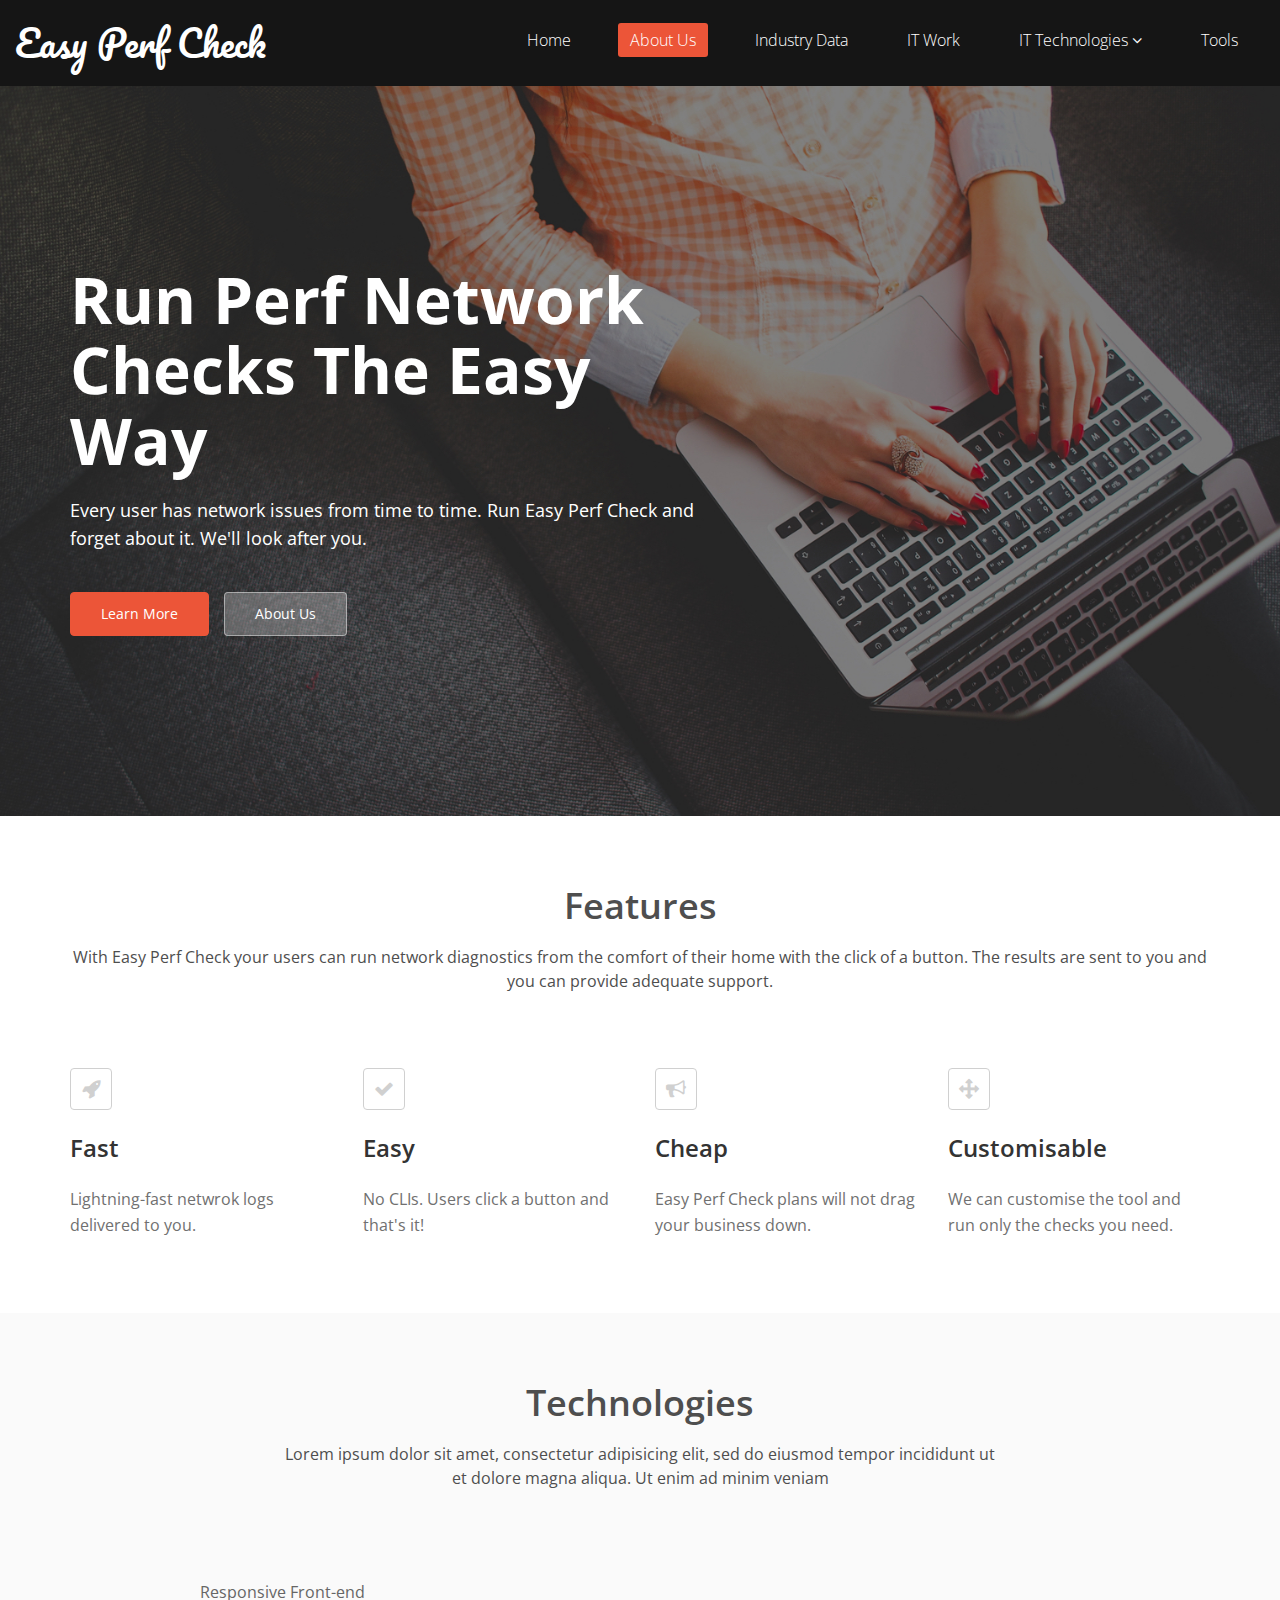
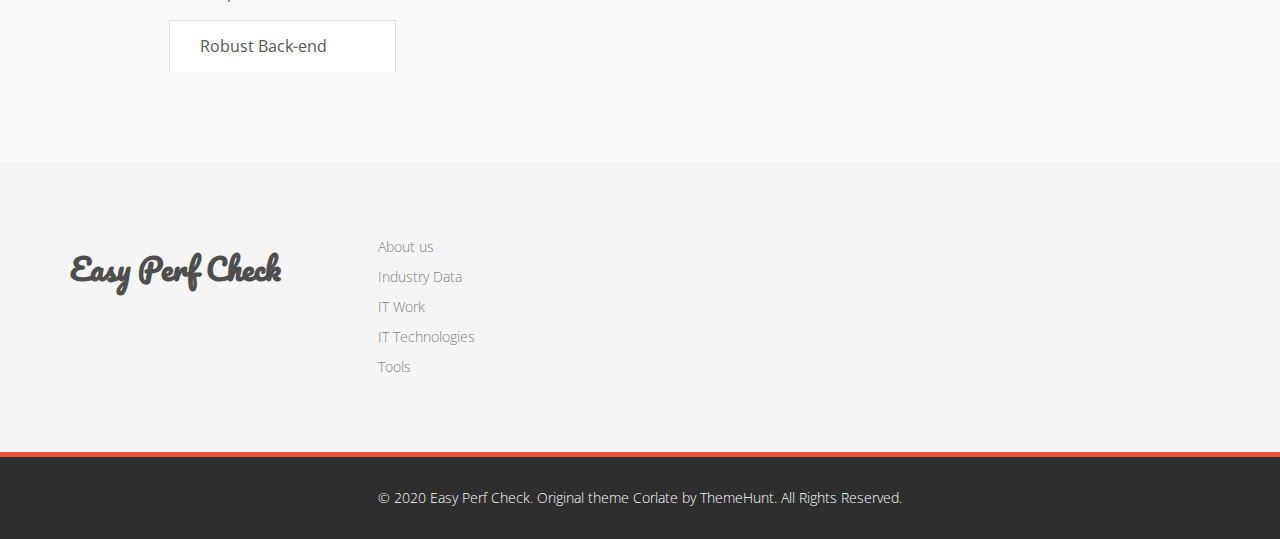
==== about.html @ 4b38fedd "feature: Add styling to tabbed browsing Home" ====
<!DOCTYPE html>
<html lang="en">

<head>
  <meta charset="utf-8">
  <meta name="viewport" content="width=device-width, initial-scale=1.0">
  <title>Home | Easy Perf Check</title>

  <!-- core CSS -->
  <link href="https://fonts.googleapis.com/css2?family=Pacifico&display=swap"
    rel="stylesheet">
  <link href="css/bootstrap.min.css" rel="stylesheet">
  <link href="css/font-awesome.min.css" rel="stylesheet">
  <link href="css/animate.min.css" rel="stylesheet">
  <link href="css/prettyPhoto.css" rel="stylesheet">
  <link href="css/owl.carousel.min.css" rel="stylesheet">
  <link href="css/icomoon.css" rel="stylesheet">
  <link href="css/main.css" rel="stylesheet">
  <link href="css/responsive.css" rel="stylesheet">
  <link href="css/custom.css" rel="stylesheet">
</head>
<!--/head-->

<body class="homepage">

  <nav class="navbar navbar-inverse" role="banner">
    <div class="container">
      <div class="navbar-header">
        <button type="button" class="navbar-toggle" data-toggle="collapse"
          data-target=".navbar-collapse">
          <span class="sr-only">Toggle navigation</span>
          <span class="icon-bar"></span>
          <span class="icon-bar"></span>
          <span class="icon-bar"></span>
        </button>
        <a class="navbar-brand" href="index.html">
          <h1 class="navbar__logo">Easy Perf Check</h1>
        </a>
      </div>
      <div class="collapse navbar-collapse navbar-right">
        <ul class="nav navbar-nav">
          <li><a href="index.html">Home</a></li>
          <li class="active"><a href="about.html">About Us</a></li>
          <li><a href="blog.html">Industry Data</a></li>
          <li><a href="portfolio.html">IT Work</a></li>
          <li class="dropdown">
            <a href="#" class="dropdown-toggle" data-toggle="dropdown">IT
              Technologies <i class="fa fa-angle-down"></i></a>
            <ul class="dropdown-menu">
              <li><a href="blog-item.html">Clouds, Services,
                  Servers</a>
              </li>
              <li><a href="pricing.html">Cyber Security</a></li>
              <li><a href="404.html">Autonomous Vehicles</a></li>
              <li><a href="404.html">Small Computing Devices</a>
              </li>
            </ul>
          </li>
          <li><a href="services.html">Tools</a></li>
        </ul>
      </div>
    </div>
    <!--/.container-->
  </nav>
  <!--/nav-->

  </header>
  <!--/header-->

  <section id="main-slider" class="no-margin">
    <div class="carousel slide">
      <div class="carousel-inner">
        <div class="item active"
          style="background-image: url(images/slider/bg1.jpg)">
          <div class="container">
            <div class="row">
              <div class="col-md-7">
                <div class="carousel-content">
                  <h1 class="animation animated-item-1">Run
                    Perf Network Checks The Easy Way</h1>
                  <div class="animation animated-item-2">
                    Every user has network issues from time
                    to time. Run Easy Perf Check and forget
                    about it. We'll look after you.
                  </div>
                  <a class="btn-slide animation animated-item-3"
                    href="#feature">Learn More</a>
                  <a class="btn-slide white animation animated-item-3"
                    href="about.html">About Us</a>
                </div>
              </div>

            </div>
          </div>
        </div>
        <!--/.item-->
      </div>
      <!--/.carousel-inner-->
    </div>
    <!--/.carousel-->
  </section>
  <!--/#main-slider-->

  <section id="feature">
    <div class="container">
      <div class="center fadeInDown">
        <h2>Features</h2>
        <p class="lead">With Easy Perf Check your users can run network
          diagnostics from the comfort of their home with the
          click of a button. The results are sent to you and you can
          provide adequate support.</p>
      </div>

      <div class="row">
        <div class="features">
          <div class="col-md-3 col-sm-4 fadeInDown" data-wow-duration="1000ms"
            data-wow-delay="600ms">
            <div class="feature-wrap">
              <div class="icon">
                <i class="fa fa-rocket"></i>
              </div>
              <h2>Fast</h2>
              <p>Lightning-fast netwrok logs delivered to you.</p>
            </div>
          </div>
          <!--/.col-md-3-->
          <div class="col-md-3 col-sm-4 fadeInDown" data-wow-duration="1000ms"
            data-wow-delay="600ms">
            <div class="feature-wrap">
              <div class="icon">
                <i class="fa fa-check"></i>
              </div>
              <h2>Easy</h2>
              <p>No CLIs. Users click a button and that's it!</p>
            </div>
          </div>
          <!--/.col-md-3-->
          <div class="col-md-3 col-sm-4 fadeInDown" data-wow-duration="1000ms"
            data-wow-delay="600ms">
            <div class="feature-wrap">
              <div class="icon">
                <i class="fa fa-bullhorn"></i>
              </div>
              <h2>Cheap</h2>
              <p>Easy Perf Check plans will not drag your business
                down.</p>
            </div>
          </div>
          <!--/.col-md-3-->
          <div class="col-md-3 col-sm-4 fadeInDown" data-wow-duration="1000ms"
            data-wow-delay="600ms">
            <div class="feature-wrap">
              <div class="icon">
                <i class="fa fa-arrows"></i>
              </div>
              <h2>Customisable</h2>
              <p>We can customise the tool and run only the checks
                you need.</p>
            </div>
          </div>
          <!--/.col-md-3-->
        </div>
        <!--/.services-->
      </div>
      <!--/.row-->
    </div>
    <!--/.container-->
  </section>
  <!--/#feature-->

  <section id="recent-works">
    <div class="container">
      <div class="center fadeInDown">
        <h2>Technologies</h2>
        <p class="lead">Lorem ipsum dolor sit amet, consectetur
          adipisicing elit, sed do eiusmod tempor
          incididunt ut <br> et dolore magna aliqua. Ut enim ad minim
          veniam</p>
      </div>
      <div class="row">
        <div class="col-xs-12 col-sm-10 col-sm-offset-1 fadeInDown">
          <div class="tab-wrap">
            <div class="media">
              <div class="parrent pull-left">
                <ul class="nav nav-tabs nav-stacked">
                  <li class=""><a href="#tab1" data-toggle="tab"
                      class="analistic-01">Responsive
                      Front-end</a></li>
                  <li class="active"><a href="#tab2" data-toggle="tab"
                      class="analistic-02">Robust Back-end
                    </a></li>
                </ul>
              </div>

              <div class="parrent media-body">
                <div class="tab-content">
                  <div class="tab-pane fade" id="tab1">
                    <div class="media">
                      <div class="media-body">
                        <p>There are many variations of
                          passages of Lorem Ipsum
                          available, but
                          the majority have suffered
                          alteration in some form, by
                          injected
                          humour, or randomised words
                          which don't look even
                          slightly
                          believable. If you are going
                          to use.</p>
                      </div>
                    </div>
                  </div>

                  <div class="tab-pane fade" id="tab2">
                    <p>Lorem ipsum dolor sit amet,
                      consectetur adipisicing elit, sed do
                      eiusmod
                      tempor incididunt ut labore et
                      dolore magna aliqua. Ut enim ad
                      minim veniam,
                      quis nostrud exercitation ullamco
                      laboris nisi ut aliquip ex ea
                      commodo
                      consequat. Duis aute irure dolor in
                      reprehenderit.</p>
                  </div>
                </div>
                <!--/.tab-content-->
              </div>
              <!--/.media-body-->
            </div>
            <!--/.media-->
          </div>
          <!--/.tab-wrap-->
        </div>
        <!--/.col-sm-6-->

      </div>

      <!--/.row-->
    </div>
    <!--/.container-->
  </section>
  <!--/#recent-works-->

  <section id="bottom">
    <div class="container fadeInDown" data-wow-duration="1000ms"
      data-wow-delay="600ms">
      <div class="row">
        <div class="col-md-3">
          <a href="#main-slider" class="footer-logo">
            <h2 class="bottom__logo">Easy Perf Check</h2>
          </a>
        </div>
        <div class="col-md-9">
          <div class="row">
            <div class="col-md-3 col-sm-6">
              <div class="widget">
                <ul>
                  <li><a href="about.html">About us</a></li>
                  <li><a href="industry.html">Industry
                      Data</a></li>
                  <li><a href="it-work.html">IT Work</a></li>
                  <li><a href="it-technologies.html">IT
                      Technologies</a></li>
                  <li><a href="tools.html">Tools</a></li>
                </ul>
              </div>
            </div>
            <!--/.col-md-3-->

          </div>
        </div>
      </div>
    </div>
  </section>
  <!--/#bottom-->

  <footer id="footer" class="midnight-blue">
    <div class="container">
      <div class="row">
        <div>
          &copy; 2020 <a target="_blank" href="http://shapebootstrap.net/"
            title="Free Twitter Bootstrap WordPress Themes and HTML templates">Easy
            Perf Check</a>. Original theme <a
            href="https://themehunt.com/item/1524962-corlate-free-responsive-business-html-template/preview"
            target="_blank" rel="noopener noreferrer">Corlate</a> by
          <a href="https://themehunt.com/" target="_blank"
            rel="noopener noreferrer">ThemeHunt</a>. All Rights
          Reserved.
        </div>
      </div>
    </div>
  </footer>
  <!--/#footer-->

  <script src="js/jquery.js"></script>
  <script src="js/bootstrap.min.js"></script>
  <script src="js/jquery.prettyPhoto.js"></script>
  <script src="js/owl.carousel.min.js"></script>
  <script src="js/jquery.isotope.min.js"></script>
  <script src="js/main.js"></script>
</body>

</html>
---- css/prettyPhoto.css ----
div.pp_default .pp_top,div.pp_default .pp_top .pp_middle,div.pp_default .pp_top .pp_left,div.pp_default .pp_top .pp_right,div.pp_default .pp_bottom,div.pp_default .pp_bottom .pp_left,div.pp_default .pp_bottom .pp_middle,div.pp_default .pp_bottom .pp_right{height:13px}
div.pp_default .pp_top .pp_left{background:url(../images/prettyPhoto/default/sprite.png) -78px -93px no-repeat}
div.pp_default .pp_top .pp_middle{background:url(../images/prettyPhoto/default/sprite_x.png) top left repeat-x}
div.pp_default .pp_top .pp_right{background:url(../images/prettyPhoto/default/sprite.png) -112px -93px no-repeat}
div.pp_default .pp_content .ppt{color:#f8f8f8}
div.pp_default .pp_content_container .pp_left{background:url(../images/prettyPhoto/default/sprite_y.png) -7px 0 repeat-y;padding-left:13px}
div.pp_default .pp_content_container .pp_right{background:url(../images/prettyPhoto/default/sprite_y.png) top right repeat-y;padding-right:13px}
div.pp_default .pp_next:hover{background:url(../images/prettyPhoto/default/sprite_next.png) center right no-repeat;cursor:pointer}
div.pp_default .pp_previous:hover{background:url(../images/prettyPhoto/default/sprite_prev.png) center left no-repeat;cursor:pointer}
div.pp_default .pp_expand{background:url(../images/prettyPhoto/default/sprite.png) 0 -29px no-repeat;cursor:pointer;width:28px;height:28px}
div.pp_default .pp_expand:hover{background:url(../images/prettyPhoto/default/sprite.png) 0 -56px no-repeat;cursor:pointer}
div.pp_default .pp_contract{background:url(../images/prettyPhoto/default/sprite.png) 0 -84px no-repeat;cursor:pointer;width:28px;height:28px}
div.pp_default .pp_contract:hover{background:url(../images/prettyPhoto/default/sprite.png) 0 -113px no-repeat;cursor:pointer}
div.pp_default .pp_close{width:30px;height:30px;background:url(../images/prettyPhoto/default/sprite.png) 2px 1px no-repeat;cursor:pointer}
div.pp_default .pp_gallery ul li a{background:url(../images/prettyPhoto/default/default_thumb.png) center center #f8f8f8;border:1px solid #aaa}
div.pp_default .pp_social{margin-top:7px}
div.pp_default .pp_gallery a.pp_arrow_previous,div.pp_default .pp_gallery a.pp_arrow_next{position:static;left:auto}
div.pp_default .pp_nav .pp_play,div.pp_default .pp_nav .pp_pause{background:url(../images/prettyPhoto/default/sprite.png) -51px 1px no-repeat;height:30px;width:30px}
div.pp_default .pp_nav .pp_pause{background-position:-51px -29px}
div.pp_default a.pp_arrow_previous,div.pp_default a.pp_arrow_next{background:url(../images/prettyPhoto/default/sprite.png) -31px -3px no-repeat;height:20px;width:20px;margin:4px 0 0}
div.pp_default a.pp_arrow_next{left:52px;background-position:-82px -3px}
div.pp_default .pp_content_container .pp_details{margin-top:5px}
div.pp_default .pp_nav{clear:none;height:30px;width:110px;position:relative}
div.pp_default .pp_nav .currentTextHolder{font-family:Georgia;font-style:italic;color:#999;font-size:11px;left:75px;line-height:25px;position:absolute;top:2px;margin:0;padding:0 0 0 10px}
div.pp_default .pp_close:hover,div.pp_default .pp_nav .pp_play:hover,div.pp_default .pp_nav .pp_pause:hover,div.pp_default .pp_arrow_next:hover,div.pp_default .pp_arrow_previous:hover{opacity:0.7}
div.pp_default .pp_description{font-size:11px;font-weight:700;line-height:14px;margin:5px 50px 5px 0}
div.pp_default .pp_bottom .pp_left{background:url(../images/prettyPhoto/default/sprite.png) -78px -127px no-repeat}
div.pp_default .pp_bottom .pp_middle{background:url(../images/prettyPhoto/default/sprite_x.png) bottom left repeat-x}
div.pp_default .pp_bottom .pp_right{background:url(../images/prettyPhoto/default/sprite.png) -112px -127px no-repeat}
div.pp_default .pp_loaderIcon{background:url(../images/prettyPhoto/default/loader.gif) center center no-repeat}
div.light_rounded .pp_top .pp_left{background:url(../images/prettyPhoto/light_rounded/sprite.png) -88px -53px no-repeat}
div.light_rounded .pp_top .pp_right{background:url(../images/prettyPhoto/light_rounded/sprite.png) -110px -53px no-repeat}
div.light_rounded .pp_next:hover{background:url(../images/prettyPhoto/light_rounded/btnNext.png) center right no-repeat;cursor:pointer}
div.light_rounded .pp_previous:hover{background:url(../images/prettyPhoto/light_rounded/btnPrevious.png) center left no-repeat;cursor:pointer}
div.light_rounded .pp_expand{background:url(../images/prettyPhoto/light_rounded/sprite.png) -31px -26px no-repeat;cursor:pointer}
div.light_rounded .pp_expand:hover{background:url(../images/prettyPhoto/light_rounded/sprite.png) -31px -47px no-repeat;cursor:pointer}
div.light_rounded .pp_contract{background:url(../images/prettyPhoto/light_rounded/sprite.png) 0 -26px no-repeat;cursor:pointer}
div.light_rounded .pp_contract:hover{background:url(../images/prettyPhoto/light_rounded/sprite.png) 0 -47px no-repeat;cursor:pointer}
div.light_rounded .pp_close{width:75px;height:22px;background:url(../images/prettyPhoto/light_rounded/sprite.png) -1px -1px no-repeat;cursor:pointer}
div.light_rounded .pp_nav .pp_play{background:url(../images/prettyPhoto/light_rounded/sprite.png) -1px -100px no-repeat;height:15px;width:14px}
div.light_rounded .pp_nav .pp_pause{background:url(../images/prettyPhoto/light_rounded/sprite.png) -24px -100px no-repeat;height:15px;width:14px}
div.light_rounded .pp_arrow_previous{background:url(../images/prettyPhoto/light_rounded/sprite.png) 0 -71px no-repeat}
div.light_rounded .pp_arrow_next{background:url(../images/prettyPhoto/light_rounded/sprite.png) -22px -71px no-repeat}
div.light_rounded .pp_bottom .pp_left{background:url(../images/prettyPhoto/light_rounded/sprite.png) -88px -80px no-repeat}
div.light_rounded .pp_bottom .pp_right{background:url(../images/prettyPhoto/light_rounded/sprite.png) -110px -80px no-repeat}
div.dark_rounded .pp_top .pp_left{background:url(../images/prettyPhoto/dark_rounded/sprite.png) -88px -53px no-repeat}
div.dark_rounded .pp_top .pp_right{background:url(../images/prettyPhoto/dark_rounded/sprite.png) -110px -53px no-repeat}
div.dark_rounded .pp_content_container .pp_left{background:url(../images/prettyPhoto/dark_rounded/contentPattern.png) top left repeat-y}
div.dark_rounded .pp_content_container .pp_right{background:url(../images/prettyPhoto/dark_rounded/contentPattern.png) top right repeat-y}
div.dark_rounded .pp_next:hover{background:url(../images/prettyPhoto/dark_rounded/btnNext.png) center right no-repeat;cursor:pointer}
div.dark_rounded .pp_previous:hover{background:url(../images/prettyPhoto/dark_rounded/btnPrevious.png) center left no-repeat;cursor:pointer}
div.dark_rounded .pp_expand{background:url(../images/prettyPhoto/dark_rounded/sprite.png) -31px -26px no-repeat;cursor:pointer}
div.dark_rounded .pp_expand:hover{background:url(../images/prettyPhoto/dark_rounded/sprite.png) -31px -47px no-repeat;cursor:pointer}
div.dark_rounded .pp_contract{background:url(../images/prettyPhoto/dark_rounded/sprite.png) 0 -26px no-repeat;cursor:pointer}
div.dark_rounded .pp_contract:hover{background:url(../images/prettyPhoto/dark_rounded/sprite.png) 0 -47px no-repeat;cursor:pointer}
div.dark_rounded .pp_close{width:75px;height:22px;background:url(../images/prettyPhoto/dark_rounded/sprite.png) -1px -1px no-repeat;cursor:pointer}
div.dark_rounded .pp_description{margin-right:85px;color:#fff}
div.dark_rounded .pp_nav .pp_play{background:url(../images/prettyPhoto/dark_rounded/sprite.png) -1px -100px no-repeat;height:15px;width:14px}
div.dark_rounded .pp_nav .pp_pause{background:url(../images/prettyPhoto/dark_rounded/sprite.png) -24px -100px no-repeat;height:15px;width:14px}
div.dark_rounded .pp_arrow_previous{background:url(../images/prettyPhoto/dark_rounded/sprite.png) 0 -71px no-repeat}
div.dark_rounded .pp_arrow_next{background:url(../images/prettyPhoto/dark_rounded/sprite.png) -22px -71px no-repeat}
div.dark_rounded .pp_bottom .pp_left{background:url(../images/prettyPhoto/dark_rounded/sprite.png) -88px -80px no-repeat}
div.dark_rounded .pp_bottom .pp_right{background:url(../images/prettyPhoto/dark_rounded/sprite.png) -110px -80px no-repeat}
div.dark_rounded .pp_loaderIcon{background:url(../images/prettyPhoto/dark_rounded/loader.gif) center center no-repeat}
div.dark_square .pp_left,div.dark_square .pp_middle,div.dark_square .pp_right,div.dark_square .pp_content{background:#000}
div.dark_square .pp_description{color:#fff;margin:0 85px 0 0}
div.dark_square .pp_loaderIcon{background:url(../images/prettyPhoto/dark_square/loader.gif) center center no-repeat}
div.dark_square .pp_expand{background:url(../images/prettyPhoto/dark_square/sprite.png) -31px -26px no-repeat;cursor:pointer}
div.dark_square .pp_expand:hover{background:url(../images/prettyPhoto/dark_square/sprite.png) -31px -47px no-repeat;cursor:pointer}
div.dark_square .pp_contract{background:url(../images/prettyPhoto/dark_square/sprite.png) 0 -26px no-repeat;cursor:pointer}
div.dark_square .pp_contract:hover{background:url(../images/prettyPhoto/dark_square/sprite.png) 0 -47px no-repeat;cursor:pointer}
div.dark_square .pp_close{width:75px;height:22px;background:url(../images/prettyPhoto/dark_square/sprite.png) -1px -1px no-repeat;cursor:pointer}
div.dark_square .pp_nav{clear:none}
div.dark_square .pp_nav .pp_play{background:url(../images/prettyPhoto/dark_square/sprite.png) -1px -100px no-repeat;height:15px;width:14px}
div.dark_square .pp_nav .pp_pause{background:url(../images/prettyPhoto/dark_square/sprite.png) -24px -100px no-repeat;height:15px;width:14px}
div.dark_square .pp_arrow_previous{background:url(../images/prettyPhoto/dark_square/sprite.png) 0 -71px no-repeat}
div.dark_square .pp_arrow_next{background:url(../images/prettyPhoto/dark_square/sprite.png) -22px -71px no-repeat}
div.dark_square .pp_next:hover{background:url(../images/prettyPhoto/dark_square/btnNext.png) center right no-repeat;cursor:pointer}
div.dark_square .pp_previous:hover{background:url(../images/prettyPhoto/dark_square/btnPrevious.png) center left no-repeat;cursor:pointer}
div.light_square .pp_expand{background:url(../images/prettyPhoto/light_square/sprite.png) -31px -26px no-repeat;cursor:pointer}
div.light_square .pp_expand:hover{background:url(../images/prettyPhoto/light_square/sprite.png) -31px -47px no-repeat;cursor:pointer}
div.light_square .pp_contract{background:url(../images/prettyPhoto/light_square/sprite.png) 0 -26px no-repeat;cursor:pointer}
div.light_square .pp_contract:hover{background:url(../images/prettyPhoto/light_square/sprite.png) 0 -47px no-repeat;cursor:pointer}
div.light_square .pp_close{width:75px;height:22px;background:url(../images/prettyPhoto/light_square/sprite.png) -1px -1px no-repeat;cursor:pointer}
div.light_square .pp_nav .pp_play{background:url(../images/prettyPhoto/light_square/sprite.png) -1px -100px no-repeat;height:15px;width:14px}
div.light_square .pp_nav .pp_pause{background:url(../images/prettyPhoto/light_square/sprite.png) -24px -100px no-repeat;height:15px;width:14px}
div.light_square .pp_arrow_previous{background:url(../images/prettyPhoto/light_square/sprite.png) 0 -71px no-repeat}
div.light_square .pp_arrow_next{background:url(../images/prettyPhoto/light_square/sprite.png) -22px -71px no-repeat}
div.light_square .pp_next:hover{background:url(../images/prettyPhoto/light_square/btnNext.png) center right no-repeat;cursor:pointer}
div.light_square .pp_previous:hover{background:url(../images/prettyPhoto/light_square/btnPrevious.png) center left no-repeat;cursor:pointer}
div.facebook .pp_top .pp_left{background:url(../images/prettyPhoto/facebook/sprite.png) -88px -53px no-repeat}
div.facebook .pp_top .pp_middle{background:url(../images/prettyPhoto/facebook/contentPatternTop.png) top left repeat-x}
div.facebook .pp_top .pp_right{background:url(../images/prettyPhoto/facebook/sprite.png) -110px -53px no-repeat}
div.facebook .pp_content_container .pp_left{background:url(../images/prettyPhoto/facebook/contentPatternLeft.png) top left repeat-y}
div.facebook .pp_content_container .pp_right{background:url(../images/prettyPhoto/facebook/contentPatternRight.png) top right repeat-y}
div.facebook .pp_expand{background:url(../images/prettyPhoto/facebook/sprite.png) -31px -26px no-repeat;cursor:pointer}
div.facebook .pp_expand:hover{background:url(../images/prettyPhoto/facebook/sprite.png) -31px -47px no-repeat;cursor:pointer}
div.facebook .pp_contract{background:url(../images/prettyPhoto/facebook/sprite.png) 0 -26px no-repeat;cursor:pointer}
div.facebook .pp_contract:hover{background:url(../images/prettyPhoto/facebook/sprite.png) 0 -47px no-repeat;cursor:pointer}
div.facebook .pp_close{width:22px;height:22px;background:url(../images/prettyPhoto/facebook/sprite.png) -1px -1px no-repeat;cursor:pointer}
div.facebook .pp_description{margin:0 37px 0 0}
div.facebook .pp_loaderIcon{background:url(../images/prettyPhoto/facebook/loader.gif) center center no-repeat}
div.facebook .pp_arrow_previous{background:url(../images/prettyPhoto/facebook/sprite.png) 0 -71px no-repeat;height:22px;margin-top:0;width:22px}
div.facebook .pp_arrow_previous.disabled{background-position:0 -96px;cursor:default}
div.facebook .pp_arrow_next{background:url(../images/prettyPhoto/facebook/sprite.png) -32px -71px no-repeat;height:22px;margin-top:0;width:22px}
div.facebook .pp_arrow_next.disabled{background-position:-32px -96px;cursor:default}
div.facebook .pp_nav{margin-top:0}
div.facebook .pp_nav p{font-size:15px;padding:0 3px 0 4px}
div.facebook .pp_nav .pp_play{background:url(../images/prettyPhoto/facebook/sprite.png) -1px -123px no-repeat;height:22px;width:22px}
div.facebook .pp_nav .pp_pause{background:url(../images/prettyPhoto/facebook/sprite.png) -32px -123px no-repeat;height:22px;width:22px}
div.facebook .pp_next:hover{background:url(../images/prettyPhoto/facebook/btnNext.png) center right no-repeat;cursor:pointer}
div.facebook .pp_previous:hover{background:url(../images/prettyPhoto/facebook/btnPrevious.png) center left no-repeat;cursor:pointer}
div.facebook .pp_bottom .pp_left{background:url(../images/prettyPhoto/facebook/sprite.png) -88px -80px no-repeat}
div.facebook .pp_bottom .pp_middle{background:url(../images/prettyPhoto/facebook/contentPatternBottom.png) top left repeat-x}
div.facebook .pp_bottom .pp_right{background:url(../images/prettyPhoto/facebook/sprite.png) -110px -80px no-repeat}
div.pp_pic_holder a:focus{outline:none}
div.pp_overlay{background:#000;display:none;left:0;position:absolute;top:0;width:100%;z-index:9500}
div.pp_pic_holder{display:none;position:absolute;width:100px;z-index:10000}
.pp_content{height:40px;min-width:40px}
* html .pp_content{width:40px}
.pp_content_container{position:relative;text-align:left;width:100%}
.pp_content_container .pp_left{padding-left:20px}
.pp_content_container .pp_right{padding-right:20px}
.pp_content_container .pp_details{float:left;margin:10px 0 2px}
.pp_description{display:none;margin:0}
.pp_social{float:left;margin:0}
.pp_social .facebook{float:left;margin-left:5px;width:55px;overflow:hidden}
.pp_social .twitter{float:left}
.pp_nav{clear:right;float:left;margin:3px 10px 0 0}
.pp_nav p{float:left;white-space:nowrap;margin:2px 4px}
.pp_nav .pp_play,.pp_nav .pp_pause{float:left;margin-right:4px;text-indent:-10000px}
a.pp_arrow_previous,a.pp_arrow_next{display:block;float:left;height:15px;margin-top:3px;overflow:hidden;text-indent:-10000px;width:14px}
.pp_hoverContainer{position:absolute;top:0;width:100%;z-index:2000}
.pp_gallery{display:none;left:50%;margin-top:-50px;position:absolute;z-index:10000}
.pp_gallery div{float:left;overflow:hidden;position:relative}
.pp_gallery ul{float:left;height:35px;position:relative;white-space:nowrap;margin:0 0 0 5px;padding:0}
.pp_gallery ul a{border:1px rgba(0,0,0,0.5) solid;display:block;float:left;height:33px;overflow:hidden}
.pp_gallery ul a img{border:0}
.pp_gallery li{display:block;float:left;margin:0 5px 0 0;padding:0}
.pp_gallery li.default a{background:url(../images/prettyPhoto/facebook/default_thumbnail.gif) 0 0 no-repeat;display:block;height:33px;width:50px}
.pp_gallery .pp_arrow_previous,.pp_gallery .pp_arrow_next{margin-top:7px!important}
a.pp_next{background:url(../images/prettyPhoto/light_rounded/btnNext.png) 10000px 10000px no-repeat;display:block;float:right;height:100%;text-indent:-10000px;width:49%}
a.pp_previous{background:url(../images/prettyPhoto/light_rounded/btnNext.png) 10000px 10000px no-repeat;display:block;float:left;height:100%;text-indent:-10000px;width:49%}
a.pp_expand,a.pp_contract{cursor:pointer;display:none;height:20px;position:absolute;right:30px;text-indent:-10000px;top:10px;width:20px;z-index:20000}
a.pp_close{position:absolute;right:0;top:0;display:block;line-height:22px;text-indent:-10000px}
.pp_loaderIcon{display:block;height:24px;left:50%;position:absolute;top:50%;width:24px;margin:-12px 0 0 -12px}
#pp_full_res{line-height:1!important}
#pp_full_res .pp_inline{text-align:left}
#pp_full_res .pp_inline p{margin:0 0 15px}
div.ppt{color:#fff;display:none;font-size:17px;z-index:9999;margin:0 0 5px 15px}
div.pp_default .pp_content,div.light_rounded .pp_content{background-color:#fff}
div.pp_default #pp_full_res .pp_inline,div.light_rounded .pp_content .ppt,div.light_rounded #pp_full_res .pp_inline,div.light_square .pp_content .ppt,div.light_square #pp_full_res .pp_inline,div.facebook .pp_content .ppt,div.facebook #pp_full_res .pp_inline{color:#000}
div.pp_default .pp_gallery ul li a:hover,div.pp_default .pp_gallery ul li.selected a,.pp_gallery ul a:hover,.pp_gallery li.selected a{border-color:#fff}
div.pp_default .pp_details,div.light_rounded .pp_details,div.dark_rounded .pp_details,div.dark_square .pp_details,div.light_square .pp_details,div.facebook .pp_details{position:relative}
div.light_rounded .pp_top .pp_middle,div.light_rounded .pp_content_container .pp_left,div.light_rounded .pp_content_container .pp_right,div.light_rounded .pp_bottom .pp_middle,div.light_square .pp_left,div.light_square .pp_middle,div.light_square .pp_right,div.light_square .pp_content,div.facebook .pp_content{background:#fff}
div.light_rounded .pp_description,div.light_square .pp_description{margin-right:85px}
div.light_rounded .pp_gallery a.pp_arrow_previous,div.light_rounded .pp_gallery a.pp_arrow_next,div.dark_rounded .pp_gallery a.pp_arrow_previous,div.dark_rounded .pp_gallery a.pp_arrow_next,div.dark_square .pp_gallery a.pp_arrow_previous,div.dark_square .pp_gallery a.pp_arrow_next,div.light_square .pp_gallery a.pp_arrow_previous,div.light_square .pp_gallery a.pp_arrow_next{margin-top:12px!important}
div.light_rounded .pp_arrow_previous.disabled,div.dark_rounded .pp_arrow_previous.disabled,div.dark_square .pp_arrow_previous.disabled,div.light_square .pp_arrow_previous.disabled{background-position:0 -87px;cursor:default}
div.light_rounded .pp_arrow_next.disabled,div.dark_rounded .pp_arrow_next.disabled,div.dark_square .pp_arrow_next.disabled,div.light_square .pp_arrow_next.disabled{background-position:-22px -87px;cursor:default}
div.light_rounded .pp_loaderIcon,div.light_square .pp_loaderIcon{background:url(../images/prettyPhoto/light_rounded/loader.gif) center center no-repeat}
div.dark_rounded .pp_top .pp_middle,div.dark_rounded .pp_content,div.dark_rounded .pp_bottom .pp_middle{background:url(../images/prettyPhoto/dark_rounded/contentPattern.png) top left repeat}
div.dark_rounded .currentTextHolder,div.dark_square .currentTextHolder{color:#c4c4c4}
div.dark_rounded #pp_full_res .pp_inline,div.dark_square #pp_full_res .pp_inline{color:#fff}
.pp_top,.pp_bottom{height:20px;position:relative}
* html .pp_top,* html .pp_bottom{padding:0 20px}
.pp_top .pp_left,.pp_bottom .pp_left{height:20px;left:0;position:absolute;width:20px}
.pp_top .pp_middle,.pp_bottom .pp_middle{height:20px;left:20px;position:absolute;right:20px}
* html .pp_top .pp_middle,* html .pp_bottom .pp_middle{left:0;position:static}
.pp_top .pp_right,.pp_bottom .pp_right{height:20px;left:auto;position:absolute;right:0;top:0;width:20px}
.pp_fade,.pp_gallery li.default a img{display:none}
---- css/icomoon.css ----
@font-face {
  font-family: 'icomoon';
  src:  url('../fonts/icomoon.eot?2sjsid');
  src:  url('../fonts/icomoon.eot?2sjsid#iefix') format('embedded-opentype'),
    url('../fonts/icomoon.ttf?2sjsid') format('truetype'),
    url('../fonts/icomoon.woff?2sjsid') format('woff'),
    url('../fonts/icomoon.svg?2sjsid#icomoon') format('svg');
  font-weight: normal;
  font-style: normal;
}

[class^="icon-"], [class*=" icon-"] {
  /* use !important to prevent issues with browser extensions that change fonts */
  font-family: 'icomoon' !important;
  speak: none;
  font-style: normal;
  font-weight: normal;
  font-variant: normal;
  text-transform: none;
  line-height: 1;

  /* Better Font Rendering =========== */
  -webkit-font-smoothing: antialiased;
  -moz-osx-font-smoothing: grayscale;
}

.icon-mobile-ui:before {
  content: "\e900";
  color: #d0d0d0;
}
.icon-motion:before {
  content: "\e901";
  color: #d0d0d0;
}
.icon-seo:before {
  content: "\e902";
  color: #d0d0d0;
}
.icon-ux:before {
  content: "\e903";
  color: #d0d0d0;
}
.icon-web-app:before {
  content: "\e904";
  color: #d0d0d0;
}
.icon-web:before {
  content: "\e905";
  color: #d0d0d0;
}
---- css/main.css ----
@import url(http://fonts.googleapis.com/css?family=Open+Sans:300italic,400italic,600italic,700italic,800italic,400,600,700,300,800);

/*************************
*******Typography******
**************************/

body {
    background: #fff;
    font-family: 'Open Sans', sans-serif;
    color: #4e4e4e;
    line-height: 22px;
}

h1,
h2,
h3,
h4,
h5,
h6 {
    font-weight: 600;
    font-family: 'Open Sans', sans-serif;
    color: #4e4e4e;
}

h1 {
    font-size: 28px;
    /*    color: #fff;*/
}

h2 {
    font-size: 20px;
}

h3 {
    font-size: 16px;
    color: #787878;
    font-weight: 400;
    line-height: 24px;
}

img {
    max-width: 100%;
}

h4 {
    font-size: 16px;
}

a {
    color: #EC5538;
    -webkit-transition: color 300ms, background-color 300ms;
    transition: color 300ms, background-color 300ms;
}

a:hover,
a:focus {
    color: #EC5538;
}

hr {
    border-top: 1px solid #e5e5e5;
    border-bottom: 1px solid #fff;
}

.btn-primary {
    padding: 8px 20px;
    background: #EC5538;
    color: #fff;
    border-radius: 4px;
    border: none;
    margin-top: 10px;
}

.btn-primary:hover,
.btn-primary:focus {
    background: #EC5538;
    outline: none;
    -webkit-box-shadow: none;
    box-shadow: none;
}

.btn-transparent {
    border: 3px solid #fff;
    background: transparent;
    color: #fff;
}

.btn-transparent:hover {
    border-color: rgba(255, 255, 255, 0.5);
}

a:hover,
a:focus {
    color: #111;
    text-decoration: none;
    outline: none;
}

.dropdown-menu {
    margin-top: -1px;
    min-width: 180px;
}

.center h2 {
    font-size: 36px;
    margin-top: 0;
    margin-bottom: 20px;
}

.media>.pull-left {
    margin-right: 20px;
}

.media>.pull-right {
    margin-left: 20px;
}

body>section {
    padding: 70px 0;
}

.center {
    text-align: center;
    padding-bottom: 55px;
}

.scaleIn {
    -webkit-animation-name: scaleIn;
    animation-name: scaleIn;
}

.lead {
    font-size: 16px;
    line-height: 24px;
    font-weight: 400;
}

.transparent-bg {
    background-color: transparent !important;
    margin-bottom: 0;
}

@-webkit-keyframes scaleIn {
    0% {
        opacity: 0;
        -webkit-transform: scale(0);
        transform: scale(0);
    }

    100% {
        opacity: 1;
        -webkit-transform: scale(1);
        transform: scale(1);
    }
}

@keyframes scaleIn {
    0% {
        opacity: 0;
        -webkit-transform: scale(0);
        transform: scale(0);
    }

    100% {
        opacity: 1;
        -webkit-transform: scale(1);
        transform: scale(1);
    }
}

.page-title {
    padding: 60px 0;
}

.page-title h1 {
    color: #fff;
    margin: 0;
    text-align: center;
    font-size: 64px;
}


/*************************
*******Header******
**************************/

#header .search {
    display: inline-block;
}

.navbar>.container .navbar-brand {
    margin-left: 0;
}

.top-bar {
    padding: 10px 0;
    background: #191919;
    border-bottom: 1px solid #222;
    line-height: 28px;
}

.top-number {
    color: #fff;
}

.top-number p {
    margin: 0
}

.social {
    text-align: right;
}

.social-share {
    display: inline-block;
    list-style: none;
    padding: 0;
    margin: 0;
}

ul.social-share li {
    display: inline-block;
}

ul.social-share li a {
    display: inline-block;
    color: #fff;
    background: #404040;
    width: 25px;
    height: 25px;
    line-height: 25px;
    text-align: center;
    border-radius: 2px;
}

ul.social-share li a:hover {
    background: #EC5538;
    color: #fff;
}

.search i {
    color: #fff;
}

input.search-form {
    background: transparent;
    border: 0 none;
    width: 60px;
    padding: 0 10px;
    color: #FFF;
    -webkit-transition: all 400ms;
    transition: all 400ms;
}

input.search-form::-webkit-input-placeholder {
    color: transparent;
}

input.search-form:hover::-webkit-input-placeholder {
    color: #fff;
}

input.search-form:hover {
    width: 180px;
}

.navbar-brand {
    padding: 0;
    margin: 0;
}

.navbar {
    border-radius: 0;
    margin-bottom: 0;
    background: #151515;
    padding: 15px 0;
    padding-bottom: 0;
}

.navbar-nav {
    margin-top: 12px;
}

.navbar-nav>li {
    margin-left: 35px;
    padding-bottom: 28px;
}

.navbar-inverse .navbar-nav>li>a {
    padding: 5px 12px;
    margin: 0;
    border-radius: 3px;
    color: #fff;
    line-height: 24px;
    display: inline-block;
    font-weight: 300;
}

.navbar-inverse .navbar-nav>li>a:hover {
    background-color: #EC5538;
    color: #fff;
}

.navbar-inverse {
    border: none;
}

.navbar-inverse .navbar-brand {
    font-size: 36px;
    line-height: 50px;
    color: #fff;
}

.navbar-inverse .navbar-nav>.active>a,
.navbar-inverse .navbar-nav>.active>a:hover,
.navbar-inverse .navbar-nav>.active>a:focus,
.navbar-inverse .navbar-nav>.open>a,
.navbar-inverse .navbar-nav>.open>a:hover,
.navbar-inverse .navbar-nav>.open>a:focus {
    background-color: #EC5538;
    color: #fff;
}

.navbar-inverse .navbar-nav .dropdown-menu {
    background-color: rgba(0, 0, 0, .85);
    -webkit-box-shadow: 0 3px 8px rgba(0, 0, 0, 0.125);
    box-shadow: 0 3px 8px rgba(0, 0, 0, 0.125);
    border: 0;
    padding: 0;
    margin-top: 0;
    border-top: 0;
    border-radius: 0;
    left: 0;
}

.navbar-inverse .navbar-nav .dropdown-menu:before {
    position: absolute;
    top: 0;
}

.navbar-inverse .navbar-nav .dropdown-menu>li>a {
    padding: 8px 15px;
    color: #fff;
}

.navbar-inverse .navbar-nav .dropdown-menu>li:hover>a,
.navbar-inverse .navbar-nav .dropdown-menu>li:focus>a,
.navbar-inverse .navbar-nav .dropdown-menu>li.active>a {
    background-color: #EC5538;
    color: #fff;
}

.navbar-inverse .navbar-nav .dropdown-menu>li:last-child>a {
    border-radius: 0 0 3px 3px;
}

.navbar-inverse .navbar-nav .dropdown-menu>li.divider {
    background-color: transparent;
}

.navbar-inverse .navbar-collapse,
.navbar-inverse .navbar-form {
    border-top: 0;
    padding-bottom: 0;
}


/*************************
*******Home Page******
**************************/

#main-slider {
    position: relative;
}

.no-margin {
    margin: 0;
    padding: 0;
}

#main-slider .carousel .carousel-content {
    font-size: 18px;
    font-weight: 400;
    color: #fff;
    line-height: 28px;
}

#main-slider .carousel .slide-margin {
    margin-top: 140px;
}

#main-slider .carousel h1 {
    font-size: 64px;
    font-weight: 700;
    margin: 0 0 20px;
    color: #fff;
}

#main-slider .carousel .btn-slide {
    padding: 0 30px;
    line-height: 42px;
    background: #EC5538;
    color: #fff;
    border-radius: 4px;
    margin-top: 40px;
    display: inline-block;
    font-size: 14px;
    margin-right: 10px;
    border: 1px solid #EC5538;
}

#main-slider .carousel .btn-slide.white {
    border: 1px solid rgba(255, 255, 255, 0.44);
    background: rgba(255, 255, 255, 0.26);
    color: #fff;
}

#main-slider .carousel .slider-img {
    text-align: right;
    position: absolute;
}

#main-slider .carousel .item {
    background-position: 50%;
    background-repeat: no-repeat;
    background-size: cover;
    left: 0 !important;
    opacity: 0;
    top: 0;
    position: absolute;
    width: 100%;
    display: block !important;
    height: 730px;
    -webkit-transition: opacity ease-in-out 500ms;
    transition: opacity ease-in-out 500ms;
    display: -webkit-box !important;
    display: -ms-flexbox !important;
    display: flex !important;
    -webkit-box-orient: vertical;
    -webkit-box-direction: normal;
    -ms-flex-direction: column;
    flex-direction: column;
    -webkit-box-pack: center;
    -ms-flex-pack: center;
    justify-content: center;
}

#main-slider .carousel .item:first-child {
    top: auto;
    position: relative;
}

#main-slider .carousel .item.active {
    opacity: 1;
    -webkit-transition: opacity ease-in-out 500ms;
    transition: opacity ease-in-out 500ms;
    z-index: 1;
}

#main-slider .prev,
#main-slider .next {
    position: absolute;
    top: 50%;
    background-color: #EC5538;
    color: #fff;
    display: inline-block;
    margin-top: -25px;
    height: 40px;
    line-height: 40px;
    width: 40px;
    line-height: 40px;
    text-align: center;
    border-radius: 4px;
    z-index: 5;
}

#main-slider .prev:hover,
#main-slider .next:hover {
    background-color: #000;
}

#main-slider .prev {
    left: 10px;
}

#main-slider .next {
    right: 10px;
}

#main-slider .carousel-indicators {
    margin: 0;
    left: 0;
    width: 100%;
    bottom: 80px;
}

#main-slider .carousel-indicators li {
    width: 10px;
    height: 10px;
    background-color: transparent;
    margin: 0 5px;
    position: relative;
    border: 1px solid #fff;
}

#main-slider .carousel-indicators li.active {
    background-color: #EC5538;
    border: 1px solid #EC5538
}

#main-slider .active .animation.animated-item-1 {
    -webkit-animation: fadeInUp 300ms linear 300ms both;
    animation: fadeInUp 300ms linear 300ms both;
}

#main-slider .active .animation.animated-item-2 {
    -webkit-animation: fadeInUp 300ms linear 600ms both;
    animation: fadeInUp 300ms linear 600ms both;
}

#main-slider .active .animation.animated-item-3 {
    -webkit-animation: fadeInUp 300ms linear 900ms both;
    animation: fadeInUp 300ms linear 900ms both;
}

#main-slider .active .animation.animated-item-4 {
    -webkit-animation: fadeInUp 300ms linear 1200ms both;
    animation: fadeInUp 300ms linear 1200ms both;
}

#feature {
    padding-bottom: 40px;
}

.features .feature-wrap {
    margin-bottom: 35px;
}

.features .feature-wrap .icon {
    width: 42px;
    height: 42px;
    text-align: center;
    line-height: 40px;
    color: #D0D0D0;
    border: 1px solid #D0D0D0;
    font-size: 20px;
    border-radius: 4px;
    -webkit-transition: .4s;
    transition: .4s;
    margin-bottom: 25px;
}

.features .feature-wrap:hover .icon {
    color: #ffffff;
    border: 1px solid #EC5538;
    background-color: #EC5538;
}

.features .feature-wrap h2 {
    font-size: 24px;
    color: #333;
    margin: 0;
    margin-bottom: 24px;
}

.features .feature-wrap p {
    font-size: 16px;
    margin: 0;
    line-height: 26px;
    color: #707070;
}

#recent-works {
    background-color: #FAFAFA;
}

#recent-works .single-work {
    padding: 0;
}

#recent-works {
    padding-bottom: 70px;
}

.recent-work-wrap {
    position: relative;
    overflow: hidden;
}

.recent-work-wrap img {
    width: 100%;
}

.recent-work-wrap .recent-work-inner {
    top: 0;
    background: transparent;
    opacity: .8;
    width: 100%;
    border-radius: 0;
    margin-bottom: 0;
}

.recent-work-wrap .overlay {
    position: absolute;
    top: 0;
    left: 0;
    width: 100%;
    height: 100%;
    opacity: 0;
    border-radius: 0;
    background: rgba(0, 0, 0, 0.7);
    color: #fff;
    vertical-align: middle;
    -webkit-transition: opacity 500ms;
    transition: opacity 500ms;
    padding: 30px;
    text-align: center;
    display: -webkit-box;
    display: -ms-flexbox;
    display: flex;
    -webkit-box-orient: vertical;
    -webkit-box-direction: normal;
    -ms-flex-direction: column;
    flex-direction: column;
    -webkit-box-pack: center;
    -ms-flex-pack: center;
    justify-content: center;
}

.recent-work-wrap .overlay .preview {
    color: #fff;
    height: 50px;
    width: 50px;
    background-color: #EC5538;
    border-radius: 50%;
    display: inline-block;
    line-height: 50px;
}

.recent-work-wrap:hover .overlay {
    opacity: 1;
}

.services-wrap {
    padding: 40px 30px;
    background: #fff;
    border-radius: 4px;
    margin: 0 0 40px;
    -webkit-transition: .4s;
    transition: .4s;
    color: #707070;
    font-size: 16px;
    line-height: 26px;
}

.services-wrap p:last-child {
    margin: 0;
}

.services-wrap:hover {
    background-color: #FAFAFA;
}

.services-wrap h3 {
    font-size: 20px;
    margin: 0 0 15px;
    color: #333333;
    font-weight: 700;
}

.services-wrap .pull-left {
    margin-right: 40px;
    margin-top: 15px;
}

#middle {
    background-size: cover;
    background-position: center center;
    text-align: center;
    color: #ffffff;
    position: relative;
    z-index: 1;
}

#middle::after {
    content: '';
    position: absolute;
    right: 0;
    top: 0;
    width: 100%;
    height: 100%;
    z-index: -1;
    background-color: #000;
    opacity: .3
}

#middle h2 {
    font-size: 48px;
    color: #ffffff;
}

#middle .skill {
    margin-bottom: 60px;
}

.progress-wrap {
    position: relative;
    padding: 10px 35px;
}

.progress-wrap h3 {
    color: #ffffff;
    text-align: left;
}

.progress .color1,
.progress .color1 .bar-width,
.progress .color1 .bar-width::after {
    background: #2d7da4;
}

.progress .color2,
.progress .color2 .bar-width,
.progress .color2 .bar-width::after {
    background: #6aa42f;
}

.progress .color3,
.progress .color3 .bar-width,
.progress .color3 .bar-width::after {
    background: #ffcc33;
}

.progress .color4,
.progress .color4 .bar-width,
.progress .color4 .bar-width::after {
    background: #db3615;
}

.progress,
.progress-bar {
    height: 10px;
    line-height: 10px;
    background: #e6e6e6;
    -webkit-box-shadow: none;
    box-shadow: none;
    border-radius: 5px;
    overflow: visible;
    text-align: right;
}

span.bar-width::after {
    content: '';
    height: 16px;
    width: 16px;
    position: absolute;
    bottom: -32.5px;
    border-radius: 50%;
    right: 5px;
    border: 4px solid #fff;
}

.progress {
    position: relative;
}

.progress .bar-width {
    position: absolute;
    width: 40px;
    height: 20px;
    line-height: 20px;
    text-align: center;
    font-size: 12px;
    font-weight: 700;
    top: -40px;
    border-radius: 2px;
    margin-left: -30px;
}

.progress .progress-bar .bar-width {
    background-color: #fff;
    color: #707070;
}

.progress span {
    position: relative;
}

.progress .progress-bar span:before {
    content: " ";
    position: absolute;
    width: auto;
    height: auto;
    border-width: 8px 5px;
    border-style: solid;
    bottom: -15px;
    right: 8px;
    border-top-color: #ffffff !important;
    color: #222;
}

.progress .color1 span:before {
    border-color: #2d7da4 transparent transparent transparent;
}

.progress .color2 span:before {
    border-color: #6aa42f transparent transparent transparent;
}

.progress .color3 span:before {
    border-color: #ffcc33 transparent transparent transparent;
}

.progress .color4 span:before {
    border-color: #db3615 transparent transparent transparent;
}

.accordion h2 {
    margin-bottom: 25px;
}

.panel-default {
    border-color: transparent;
}

.panel-default>.panel-heading,
.panel {
    background-color: #e6e6e6;
    border: 0 none;
    -webkit-box-shadow: none;
    box-shadow: none;
}

.panel-default>.panel-heading+.panel-collapse .panel-body {
    background: #fff;
    color: #858586;
}

.panel-body {
    padding: 20px 20px 10px;
}

.panel-group .panel+.panel {
    margin-top: 0;
    border-top: 1px solid #d9d9d9;
}

.panel-group .panel {
    border-radius: 0;
}

.panel-heading {
    border-radius: 0;
}

.panel-title>a {
    color: #4e4e4e;
}

.accordion-inner img {
    border-radius: 4px;
}

.accordion-inner h4 {
    margin-top: 0;
}

.panel-heading.active {
    background: #1f1f20;
}

.panel-heading.active .panel-title>a {
    color: #fff;
}

a.accordion-toggle i {
    width: 45px;
    line-height: 44px;
    font-size: 20px;
    margin-top: -10px;
    text-align: center;
    margin-right: -15px;
    background: #c9c9c9;
}

.panel-heading.active a.accordion-toggle i {
    background: #EC5538;
    color: #fff;
}

.panel-heading.active a.accordion-toggle.collapsed i {
    background: #EC5538;
    color: #fff;
}

.nav-tabs>li {
    margin-bottom: 0px;
    border: 1px solid transparent;
}

#content .nav-tabs>li.active>a,
#content .nav-tabs>li.active>a:hover,
#content .nav-tabs>li.active>a:focus {
    color: #EC5538;
    background-color: #F9FAFB;
    border: 1px solid #E9EFF4;
    font-weight: 500;
    -webkit-transition: .4s;
    transition: .4s;
    border-radius: 5px;
}

#content .tab-pane {
    padding-left: 100px;
}

.video-box {
    position: relative;
}

.video-box a.video-icon {
    position: absolute;
    width: 80px;
    height: 80px;
    background-color: #EC5538;
    top: 50%;
    left: 50%;
    color: #fff;
    text-align: center;
    line-height: 76px;
    border-radius: 50%;
    -webkit-transform: translateX(-50%) translateY(-50%);
    transform: translateX(-50%) translateY(-50%);
    font-size: 20px;
    border: 2px solid #fff;
}

.nav-tabs {
    border: none;
}

.nav-tabs>li>a {
    color: #666;
    border-radius: 0;
    border: 1px solid transparent;
    line-height: 24px;
    margin-right: 0;
    padding: 13px 30px;
}

.nav-tabs>li>a:hover {
    background-color: transparent;
    border-color: transparent;
}

.nav-tabs li:last-child {
    border-bottom: 0 none;
}

.nav-stacked>li+li {
    margin-top: 0;
}


.tab-wrap {
    margin-bottom: 20px;
}


.tab-content h2 {
    margin-top: 0;
}

.tab-content img {
    border-radius: 4px;
}

.testimonial h2 {
    margin-top: 0;
}

.testimonial-inner {
    color: #858586;
    font-size: 14px;
}

.testimonial-inner .pull-left {
    border-right: 1px solid #e7e7e7;
    padding-right: 15px;
    position: relative;
}

.testimonial-inner .pull-left:after {
    content: "";
    position: absolute;
    width: 9px;
    height: 9px;
    top: 50%;
    margin-top: -5px;
    background: #FFF;
    -webkit-transform: rotate(45deg);
    border: 1px solid #e7e7e7;
    right: -5px;
    border-left: 0 none;
    border-bottom: 0 none;
}

#partner {
    background-image: url(../images/partner-bg.png);
    background-size: cover;
    background-position: center center;
}

#partner {
    color: #fff;
    text-align: center;
}

#partner h2,
#partner h3 {
    color: #fff;
}

.partners ul li a img {
    margin: 0 auto;
}

.partners ul {
    list-style: none;
    margin: 0;
    padding: 0;
}

.partners ul li {
    display: inline-block;
    float: left;
    width: 20%;
}

#conatcat-info {
    background: #fff url(../images/contact.png) no-repeat 90% 0;
    padding: 30px 0;
}

.contact-info i {
    width: 60px;
    height: 60px;
    font-size: 40px;
    line-height: 60px;
    color: #fff;
    background: #000;
    text-align: center;
    border-radius: 10px;
}

.contact-info h2 {
    margin-top: 0;
    color: #000;
}

.contact-info {
    color: #000;
}

/*testimonial slider*/

#testimonial {
    background-color: #FAFAFA;
}

.testimonial-slider.owl-carousel .owl-item img {
    width: auto;
    display: inline-block;
}

.testimonial-slider {
    text-align: center;
}

.testimonial-slider .single-slide {
    background-color: #fff;
    padding: 45px 35px;
    color: #707070;
    font-size: 16px;
    line-height: 26px;
}

.testimonial-slider .single-slide .slide-img {
    border-radius: 50%;
    overflow: hidden;
    display: inline-block;
    margin-bottom: 15px;
}

.testimonial-slider .content h4 {
    margin: 20px 0 0;
}

.testimonial-slider .content img {
    margin-bottom: 20px;
}

.testimonial-slider .owl-dots {
    margin: 50px 0 0;
}

.testimonial-slider .owl-dot {
    width: 10px;
    height: 10px;
    background: #fff;
    display: inline-block;
    margin: 0 5px;
    border-radius: 50%;
    border: 1px solid #EC5538;
}

.testimonial-slider .owl-dot.active {
    background-color: #EC5538;
}

/*************************
********* About Us Page CSS ******
**************************/

.about-img {
    padding-right: 70px;
}

.about-content {
    color: #989898;
    font-size: 16px;
    line-height: 26px;
    margin-top: 80px;
}

.about-content h2 {
    font-size: 48px;
    color: #333333;
    font-weight: 700;
    margin: 0 0 25px;
}

#team-area {
    background-color: #FAFAFA;
}

.single-team img {
    width: 100%;
}

.single-team {
    margin-bottom: 30px;
}

.single-team .inner {
    background: #fff;
    text-align: center;
    color: #989898;
    font-size: 16px;
    -webkit-transition: .4s;
    transition: .4s;
    border-radius: 5px;
    overflow: hidden;
}

.single-team .inner:hover {
    -webkit-box-shadow: 0 10px 30px rgba(0, 0, 0, 0.15);
    box-shadow: 0 10px 30px rgba(0, 0, 0, 0.15);
}


.single-team .team-content {
    padding: 30px 0;
}

.single-team h4 {
    font-size: 20px;
    font-weight: 700;
    color: #333;
    margin-top: 0;
}

.single-team .team-social {
    margin-top: 15px;
}

.single-team .team-social a {
    color: #989898;
    padding: 5px;
    margin: 0 10px;
    -webkit-transition: .4s;
    transition: .4s;
}

.single-team .team-social a:hover {
    color: #EC5538;
}



/***********************
****Service page css****
***********************/

.services {
    padding: 0;
}

.get-started {
    background: none repeat scroll 0 0 #F3F3F3;
    border-radius: 3px;
    padding-bottom: 30px;
    position: relative;
    margin-bottom: 18px;
    margin-top: 60px;
}

.get-started h2 {
    padding-top: 30px;
    margin-bottom: 20px;
}

.request {
    bottom: -15px;
    left: 50%;
    position: absolute;
    margin-left: -110px;
}

.request h4 {
    position: absolute;
    width: 220px;
    position: relative;
}

.request h4 a {
    background: #EC5538;
    color: #fff;
    font-size: 14px;
    font-weight: normal;
    border-radius: 3px;
    padding: 5px 15px;
}

.request h4:after {
    border-color: #EC5538 transparent transparent;
    border-style: solid;
    border-width: 12px;
    bottom: -18px;
    content: "";
    height: 0;
    position: absolute;
    right: 13px;
    z-index: -99999;
}

.request h4:before {
    border-color: #EC5538 transparent transparent;
    border-style: solid;
    border-width: 12px;
    bottom: -18px;
    content: "";
    height: 0;
    left: 13px;
    position: absolute;
    z-index: -99999;
}

.clients-area {
    padding: 60px;
}

.clients-comments {
    background-image: url("../images/image_bg.png");
    background-position: center 118px;
    background-repeat: no-repeat;
    margin-bottom: 100px;
}

.clients-comments img {
    background: #DDDDDD;
    border: 1px solid #DDDDDD;
    height: 182px;
    padding: 3px;
    width: 182px;
    transition: all 0.9s ease 0s;
    -moz-transition: all 0.9s ease 0s;
    -webkit-transition: all 0.9s ease 0s;
    -o-transition: all 0.9s ease 0s;
}

.clients-comments h3 {
    margin-top: 55px;
    font-weight: 300;
    padding: 0 40px;
}

.clients-comments h4 {
    font-weight: 300;
    margin-top: 15px;
}

.clients-comments h4 span {
    font-weight: 700;
    font-style: oblique;
}

.footer {
    background: none repeat scroll 0 0 #2E2E2E;
    border-top: 5px solid #EC5538;
    height: 84px;
    margin-top: 110px;
}

.footer_left {
    padding: 10px;
}

.text-left {
    color: #FFFFFF;
    font-size: 12px;
    margin-top: 15px;
}


/*************************
********* Portfolio CSS ******
**************************/

#portfolio_page {
    margin-top: 115px;
    padding-bottom: 0;
}

.portfolio-items,
.portfolio-filter {
    list-style: none outside none;
    margin: 0 0 40px 0;
    padding: 0;
}

.portfolio-filter>li {
    display: inline-block;
}

.portfolio-filter>li a {
    background: none repeat scroll 0 0 #FFFFFF;
    font-size: 14px;
    font-weight: 400;
    margin-right: 20px;
    text-transform: uppercase;
    transition: all 0.9s ease 0s;
    -moz-transition: all 0.9s ease 0s;
    -webkit-transition: all 0.9s ease 0s;
    -o-transition: all 0.9s ease 0s;
    border: 1px solid #F2F2F2;
    outline: none;
    border-radius: 3px;
}

.portfolio-filter>li a:hover,
.portfolio-filter>li a.active {
    color: #fff;
    background: #EC5538;
    border: 1px solid #EC5538;
    box-shadow: none;
    -webkit-box-shadow: none;
}

.portfolio-items>li {
    float: left;
    padding: 0;
    -webkit-box-sizing: border-box;
    box-sizing: border-box;
}

.portfolio-item {
    margin: 0;
    padding: 0;
}


/* Start: Recommended Isotope styles */


/**** Isotope Filtering ****/

.isotope-item {
    z-index: 2;
}

.isotope-hidden.isotope-item {
    pointer-events: none;
    z-index: 1;
}


/**** Isotope CSS3 transitions ****/

.isotope,
.isotope .isotope-item {
    -webkit-transition-duration: 0.8s;
    transition-duration: 0.8s;
}

.isotope {
    -webkit-transition-property: height, width;
    transition-property: height, width;
}

.isotope .isotope-item {
    -webkit-transition-property: -webkit-transform, opacity;
    -webkit-transition-property: opacity, -webkit-transform;
    transition-property: opacity, -webkit-transform;
    transition-property: transform, opacity;
    transition-property: transform, opacity, -webkit-transform;
}


/**** disabling Isotope CSS3 transitions ****/

.isotope.no-transition,
.isotope.no-transition .isotope-item,
.isotope .isotope-item.no-transition {
    -webkit-transition-duration: 0s;
    transition-duration: 0s;
}


/* End: Recommended Isotope styles */


/* disable CSS transitions for containers with infinite scrolling*/

.isotope.infinite-scrolling {
    -webkit-transition: none;
    transition: none;
}


/**************************
********* Pricing Table CSS *
**************************/
section.pricing {
    background-color: #FAFAFA;
}

.single-pricing {
    display: inline-block;
    background-color: #fff;
    border: 1px solid #E4EBF0;
    padding: 50px;
    text-align: center;
    margin: 50px 0;
}

.single-pricing span {
    text-transform: uppercase;
    font-weight: 700;
    display: block;
}

.single-pricing h1 {
    font-weight: 700;
    font-size: 80px;
    position: relative;
    display: inline-block;
    padding: 0 50px 0 15px;
}

.single-pricing h1 span {
    position: absolute;
    top: 10px;
    font-size: 26px;
    left: 0;
    text-transform: lowercase;
}

.single-pricing h1 span:last-child {
    right: 0;
    top: auto;
    bottom: 10px;
    left: auto;
}

.single-pricing ul {
    display: inline-block;
    list-style: none;
    padding: 0;
    text-align: left;
    color: #989898;
    margin-bottom: 50px;
    margin-top: 30px;
}

.single-pricing ul li i {
    margin-right: 7px;
}

.single-pricing a {
    line-height: 45px;
    padding: 0 30px;
    min-width: 140px;
    text-align: center;
    border: 1px solid #D0D7DD;
    display: inline-block;
    font-weight: 700;
    border-radius: 4px;
}

.single-pricing.featured {
    -webkit-transform: scale(1.2);
    transform: scale(1.2);
}

.single-pricing.featured a {
    background-color: #EC5538;
    color: #fff;
}

/*************************
********* Contact Us CSS ******
**************************/


#contact-page {
    padding-top: 0;
}

#contact-page .contact-form .form-group label {
    color: #989898;
    font-size: 16px;
    font-weight: 300;
    font-size: 12px;
    text-transform: uppercase;
    font-weight: 600;
}

.form-group .form-control {
    padding: 0 12px;
    border-color: #f2f2f2;
    -webkit-box-shadow: none;
    box-shadow: none;
    height: 50px;
}

.form-group textarea.form-control {
    height: 235px;
}

.form-group button {
    font-size: 15px;
    padding: 15px 30px;
}

textarea#message {
    resize: none;
    padding: 10px;
}

#contact-page .contact-wrap {
    margin-top: 20px;
}

.large-title {
    text-align: center;
    margin-bottom: 70px;
    margin-top: 50px;
}

.large-title h2 {
    font-size: 48px;
    font-weight: 700;
    color: #222;
}


.large-title p {
    font-size: 16px;
    line-height: 26px;
    color: #989898;
    font-weight: 300;
}


/*********************
****blog page css*****
**********************/

.widget {
    margin-bottom: 30px;
    padding-left: 0;
}

aside .widget {
    background: #fff;
    padding: 25px;
}

.widget .entry-meta span {
    display: inline-block;
    margin-right: 10px;
}

.widget h3 {
    color: #000;
    text-transform: uppercase;
    margin-bottom: 30px;
    margin-top: 0;
    font-weight: 700;
}

.popular_post ul {
    padding: 0;
    margin: 0;
    list-style: none;
}

.popular_post ul li:not(:last-child) {
    margin-bottom: 50px;
}


.popular_post ul li p {
    margin-top: 14px;
    color: #5c5c5c;
    font-size: 16px;
}

.blog_category {
    list-style: none;
    margin: 0;
    padding: 0;
}

.blog_category li {
    float: none;
    margin-bottom: 20px;
}

.blog_category li a {
    background: #f5f5f5;
    border-radius: 4px;
    color: #888;
    display: inline-block;
    padding: 5px 15px;
}

.blog_category li a:hover {
    background: #EC5538;
    color: #fff;
}

.badge:before {
    border-color: transparent transparent transparent #EC5538;
    border-style: solid;
    border-width: 10px;
    bottom: -8px;
    content: "";
    height: 0;
    left: 5px;
    position: absolute;
    z-index: -99999;
}

.badge {
    background-color: #EC5538;
    border-radius: 5px;
    color: #fff;
    padding: 8px;
    position: relative;
    left: 60px;
    top: -18px;
    font-weight: normal;
}

.blog_archieve {
    list-style: none outside none;
    margin: 0;
    padding: 0;
}

.blog_archieve li a {
    color: #989898;
    padding: 18px 0;
    display: block;
    font-weight: 300;
}

.blog_archieve li:first-child {
    padding-top: 0;
}

ul.gallery {
    list-style: none;
    padding: 0;
    margin: 0;
}

ul.gallery li {
    display: block;
    width: 60px;
    padding: 0;
    margin: 0 4px 4px 0;
    float: left;
}

ul.faq {
    list-style: none;
    margin: 0;
}

ul.faq li {
    margin-top: 30px;
}

ul.faq li:first-child {
    margin-top: 0;
}

ul.faq li span.number {
    display: block;
    float: left;
    width: 50px;
    height: 50px;
    line-height: 50px;
    text-align: center;
    background: #34495e;
    color: #fff;
    font-size: 24px;
}

ul.faq li>div {
    margin-left: 70px;
}

ul.faq li>div h3 {
    margin-top: 0;
}

.embed-container {
    position: relative;
    padding-bottom: 56.25%;
    padding-top: 30px;
    height: 0;
    overflow: hidden;
}

.embed-container iframe,
.embed-container object,
.embed-container embed {
    position: absolute;
    top: 0;
    left: 0;
    width: 100%;
    height: 100%;
}

/*blog*/


#blog {
    background-color: #FAFAFA;
}

.blog-item {
    border-radius: 0;
    overflow: hidden;
    margin-bottom: 30px;
    background-color: #fff;
}

.blog .blog-item .img-blog {
    border-radius: 5px;
    margin-bottom: 0;
}


.blog .blog-item .blog-content {
    padding: 25px;
}

.blog .blog-item .blog_cat {
    margin-bottom: 25px;
    display: inline-block;
    font-weight: 600;
}

.blog .blog-item .blog-content h2 {
    margin-top: 0;
    font-size: 22px;
}


.blog .blog-item .blog-content h2 a {
    color: #333;
    -webkit-transition: .4s;
    transition: .4s;
}

.blog .blog-item .blog-content a.readmore {
    color: #989898;
    -webkit-transition: .4s;
    transition: .4s;
}

.blog .blog-item .blog-content a.readmore:hover,
.blog .blog-item .blog-content h2 a:hover {
    color: #FF3E24;
}

.readmore {
    margin-top: 0;
}

.blog .blog-item .blog-content h2 {
    line-height: 33px;
}

.blog .blog-item .blog-content h3 {
    color: #989898;
    font-weight: 300;
    font-size: 16px;
    line-height: 26px;
    margin-bottom: 20px;
}

.blog .blog-item .blog-content h4 {
    font-size: 14px;
}

.post-tags {}

.blog .blog-item .entry-meta {
    border-radius: 5px;
    overflow: hidden;
}

.blog .blog-item .entry-meta>span {
    background: #f5f5f5;
    border-top: 1px solid #fff;
    display: block;
    font-size: 12px;
    overflow: hidden;
    padding: 5px;
    text-align: left;
}

.publish_date {
    background: #EC5538;
    border-bottom: 5px solid #4e4e4e;
    color: #fff;
    padding: 5px 0;
    text-align: center;
}

.blog .blog-item .entry-meta>span {
    color: #ccc;
}

.blog .blog-item .entry-meta>span a {
    font-size: 12px;
    margin-left: 3px;
    font-weight: 300;
    color: #888;
}

ul.pagination {
    margin-top: 40px;
}

ul.pagination>li>a {
    border-radius: 5px;
    font-size: 16px;
    height: 32px;
    width: 32px;
    padding: 0;
    display: inline-block;
    text-align: center;
    line-height: 32px;
    border-radius: 50%;
    margin: 0 5px;
    border: none;
    background-color: transparent;
}

ul.pagination>li>a i {
    margin-left: 5px;
    margin-right: 5px;
}

ul.pagination>li.active>a,
ul.pagination>li:hover>a {
    background-color: #EC5538;
    color: #fff;
}

ul.pagination>li:first-child>a,
ul.pagination>li:last-child>a {
    background-color: transparent;
    color: #989898;
    -webkit-transform: translateX(-200px);
    transform: translateX(-200px)
}

ul.pagination>li:first-child>a:hover,
ul.pagination>li:last-child>a:hover {
    background-color: transparent;
    color: #EC5538;
}


ul.pagination>li:first-child>a {
    background-color: transparent;
    color: #989898;
    -webkit-transform: translateX(-200px);
    transform: translateX(-200px)
}

ul.pagination>li:last-child>a {
    background-color: transparent;
    color: #989898;
    -webkit-transform: translateX(200px);
    transform: translateX(200px)
}


.widget.search form {
    position: relative;
}

.widget.search form button {
    position: absolute;
    right: 0;
    top: 0;
    height: 48px;
    border: none;
    line-height: 48px;
    margin: 0;
    padding: 0 15px;
    font-size: 20px;
    background-color: transparent;
}

.widget.search form button i {
    color: #EC5538;
}

.search_box {
    background-image: url("../images/search_icon.png");
    background-position: 314px 15px;
    background-repeat: no-repeat;
    border-color: #DEDEDE;
    height: 48px;
    outline: medium none;
    -webkit-box-shadow: none;
    box-shadow: none;
}

.form-control:focus {
    -webkit-box-shadow: none;
    box-shadow: none;
    outline: 0 none;
}

ul.tag-cloud,
ul.sidebar-gallery {
    list-style: none;
    padding: 0;
    margin: 0;
}

.tag-cloud li {
    display: inline-block;
    margin-bottom: 3px;
}

.tag-cloud li a {
    background: #f5f5f5;
    color: #888;
    border: 0;
    border-radius: 4px;
    padding: 8px 15px;
}

.tag-cloud li a:hover {
    background: #EC5538;
    color: #fff;
}

ul.sidebar-gallery {
    margin: -15px;
}

.sidebar-gallery li {
    display: inline-block;
    margin: 15px 0;
    width: 50%;
    float: left;
}

.sidebar-gallery li a {
    border-radius: 4px;
    display: block;
    padding: 0 15px
}


.sidebar-gallery li a img {
    width: 100%;
}

.widget.social_icon {
    overflow: hidden;
    display: -moz-flex;
    display: -ms-flex;
    display: -o-flex;
    display: -webkit-box;
    display: -ms-flexbox;
    display: flex;
    -webkit-box-orient: horizontal;
    -webkit-box-direction: normal;
    -ms-flex-direction: row;
    flex-direction: row;
    -webkit-box-pack: justify;
    -ms-flex-pack: justify;
    justify-content: space-between;
}

.widget.social_icon a {
    display: inline-block;
    height: 45px;
    width: 45px;
    text-align: center;
    line-height: 45px;
    background-color: #D8D8D8;
    color: #6D7784;
    font-size: 18px;
    border-radius: 3px;
}

.widget.social_icon a:hover {
    background-color: #EC5538;
    color: #fff;
}


/**********************
**blog single page css*
**********************/


.post-meta {
    overflow: hidden;
    margin-top: 20px;
}

.post-meta p {
    display: inline-block;
    margin-right: 15px;
    color: #989898;
}

.post-meta p i {
    color: #EC5538;
}

.post-meta p a {
    color: #989898;
    -webkit-transition: .4s;
    transition: .4s;
}

.post-meta p a:hover {
    color: #EC5538;
}

.post-meta p a.fa {
    padding: 0 6px;
}

.message_heading {
    margin-bottom: 50px;
    margin-top: 60px;
}

.inner-meta .tags {
    list-style: none;
    padding: 0;
    margin: 0 0 15px;
}

.inner-meta .tags li {
    display: inline-block;
}

.inner-meta .tags li a {
    background-color: #F3F5F7;
    padding: 3px 8px;
    color: #989898;
    font-weight: 300;
    text-transform: uppercase;
    font-size: 12px;
    border-radius: 2px;
    margin-right: 2px;
}

.inner-meta .social-btns a {
    background-color: #EC5538;
    color: #fff;
    display: inline-block;
    line-height: 30px;
    padding: 0 15px;
    border-radius: 3px;
    margin-right: 10px;
}

.inner-meta .social-btns a i {
    margin-right: 6px;
}

.inner-meta .social-btns .facebook-bg {
    background-color: #3B5998;
}

.inner-meta .social-btns .tweet-bg {
    background-color: #1DA1F2;
}

/*comments*/

.comments {
    margin-top: 40px;
}

.comments .single-comment {
    position: relative;
}

.comments .single-comment.reply {
    padding-left: 80px;
}

.comments .single-comment:first-of-type {
    margin-top: 40px;
}

.comments .single-comment .comment-img {
    width: 70px;
    height: 70px;
    border-radius: 50%;
    overflow: hidden;
    position: absolute;
    left: 0;
    top: 0;
}

.comments .single-comment.reply .comment-img {
    left: 100px;
    width: 50px;
    height: 50px;
}

.comments .single-comment .comment-content {
    margin-left: 100px;
    background-color: #FAFAFA;
    border: 1px solid #F3F5F7;
    margin-bottom: 60px;
    padding: 30px;
    border-radius: 4px;
    color: #989898;
    font-size: 16px;
    font-weight: 300;
    line-height: 28px;
}

.comment-count {
    position: absolute;
    right: 0;
    bottom: -35px;
    font-size: 12px;
}

.comment-count a {
    color: #989898;
    margin-left: 15px;
}

.comment-count a i {
    margin-right: 4px;
}

.comment-count a:last-child i {
    color: #EC5538;
}

.comments .single-comment .comment-content h5 {
    font-size: 14px;
    color: #333333;
    margin: 0 0 15px;
}

.comments .single-comment .comment-content p:last-child {
    margin: 0;
}


.comments .single-comment .comment-content.comment-form {
    padding: 0;
    background-color: transparent;
    border: none;
    border-radius: 5px;
}

.comment-form form textarea {
    width: 100%;
    height: 200px;
    resize: none;
    background-color: #FAFAFA;
    border: 1px solid #F3F5F7;
}

.comment-form form input[type="submit"] {
    color: #fff;
    border: none;
    line-height: 42px;
    padding: 0 35px;
    background-color: #EC5538;
    border-radius: 3px;
    margin-left: auto;
    margin-top: 15px;
    display: block;
}


/******************
 404 page css
 ******************/

#error .btn-success:hover,
.btn-success:focus,
.btn-success:active,
.btn-success.active,
.open .dropdown-toggle.btn-success:hover {
    background-color: #EBEBEB;
    border-color: #EBEBEB;
    color: #4E4E4E;
}

#error h1 {
    color: #ffffff;
    text-transform: uppercase;
    font-size: 250px;
    line-height: 190px;
    margin-top: 0;
    margin-bottom: 40px;
}

#error p {
    color: #ffffff;
    font-size: 48px;
    font-weight: 600;
    margin-bottom: 20px;
    line-height: 50px;
}

#error {
    background-position: center center;
    background-size: cover;
    height: 100%;
    padding: 0;
    text-align: center;
    display: -webkit-box;
    display: -ms-flexbox;
    display: flex;
    -webkit-box-orient: vertical;
    -webkit-box-direction: normal;
    -ms-flex-direction: column;
    flex-direction: column;
    -webkit-box-pack: center;
    -ms-flex-pack: center;
    justify-content: center;
}


/******************
shortcodes page css
******************/

.shortcode-item {
    padding-bottom: 0;
}

.shortcode-item h2 {
    color: #4E4E4E;
    font-size: 24px;
    margin-bottom: 22px;
    margin-top: 0;
    font-weight: 600
}


/***********************
********* Footer ******
************************/
.footer-logo {
    display: inline-block;
}

#bottom {
    background: #f5f5f5;
    border-bottom: 5px solid #EC5538;
    font-size: 14px;
}

#bottom h3 {
    margin-top: 0;
    margin-bottom: 15px;
    text-transform: uppercase;
    font-size: 14px;
    color: #000;
    font-weight: 700;
}

#bottom ul {
    list-style: none;
    padding: 0;
    margin: 0;
}

#bottom ul li {
    display: block;
    padding: 4px 0;
}

#bottom ul li a {
    color: #808080;
    font-weight: 300;
}

#bottom ul li a:hover {
    color: #EC5538;
}

#bottom .widget {
    margin-bottom: 0;
    padding-left: 15px;
}

#footer {
    padding-top: 30px;
    padding-bottom: 30px;
    color: #fff;
    background: #2e2e2e;
    font-weight: 300;
}

#footer a {
    color: #fff;
}

#footer a:hover {
    color: #EC5538;
}

#footer ul {
    list-style: none;
    padding: 0;
    margin: 0;
}

#footer ul>li {
    display: inline-block;
    margin-left: 15px;
}
---- css/responsive.css ----
/* lg */ 
@media (min-width: 1200px) {
 /* Make Navigation Toggle on Desktop Hover */
  .dropdown:hover .dropdown-menu {
      display: block;
      -webkit-animation: fadeInUp 400ms;
      animation: fadeInUp 400ms;
  }

  #portfolio .row {
    margin-left: -10px;
    margin-right: -10px;
  }

  

}

/* md */
@media (min-width: 992px) and (max-width: 1199px) {
  
 /* Make Navigation Toggle on Desktop Hover */
  .dropdown:hover .dropdown-menu {
      display: block;
      -webkit-animation: fadeInUp 400ms;
      animation: fadeInUp 400ms;
  }

  .navbar-nav > li {
    margin-left: 10px;
  }

  .navbar-collapse {
    padding-left: 0;
    padding-right: 0;
  }

  .recent-work-wrap .recent-work-inner h3 a {
    font-size: 20px;
  }

  .recent-work-wrap .overlay{
    padding: 15px;
  }

  .services-wrap {
    padding: 40px 10px 40px 30px;
  }

  .feature-wrap h2, 
  .single-services h2 {
    font-size: 18px;
  }

  .feature-wrap h3, 
  .single-services h3{
    font-size: 14px;
  }

  .tab-wrap .media .parrent.pull-left{
    clear: both;
    width: 100%;
  }

  .tab-wrap .media .parrent.media-body{
    clear: both;
  }

  #portfolio .row {
    margin-left: -10px;
    margin-right: -10px;
  }

  .recent-work-wrap .overlay .preview{
    line-height: inherit;
  }

  .team-bar .first-arrow {
    width: 21%;
  }

  .team-bar .second-arrow {
    width: 20%;
  }

  .team-bar .third-arrow {
    width: 21%;
  }

  .team-bar .fourth-arrow {
    width: 20%;
  }

  ul.social_icons li{
    margin-right: 0;
  }

}


/* sm */
@media (min-width: 768px) and (max-width: 991px) {
    #content .tab-pane{
        padding-left: 0;
        padding-top: 40px;
    }
  /* Make Navigation Toggle on Desktop Hover */
  .dropdown:hover .dropdown-menu {
      display: block;
      -webkit-animation: fadeInUp 400ms;
      animation: fadeInUp 400ms;
  }

  .navbar-collapse {
    padding-left: 0;
    padding-right: 0;
  }

  .navbar-nav > li {
    margin-left: 0;
  }

  #main-slider .carousel h1 {
    font-size: 25px;
  }

  #main-slider .carousel h2 {
    font-size: 20px;
  }

  .tab-wrap .media .parrent.pull-left, 
  .media.accordion-inner .pull-left{
    clear: both;
    width: 100%;
  }

  .tab-wrap .media .parrent.media-body, 
  .media.accordion-inner .media-body{
    clear: both;
  }

  .services-wrap {
    padding: 40px 0 40px 30px;
  }

  .recent-work-wrap .overlay{
   padding: 15px;
  }

  .recent-work-wrap .recent-work-inner h3 a {
    font-size: 20px;
  }

  .sinlge-skill{
    width: 150px;
    height: 150px;
  } 

  .sinlge-skill p em {
    font-size: 25px;
  }

  .sinlge-skill p {
    font-size: 16px;
  }

  .team-bar .first-one-arrow {
    width: 2%;
  }

  .team-bar .first-arrow {
    width: 18%;
  }

  .team-bar .second-arrow {
    width: 24%;
  }

  .team-bar .third-arrow {
    width: 15%;
  }

  .team-bar .fourth-arrow {
    width: 20%;
  }

  .blog .blog-item .entry-meta > span a{
    font-size: 10px;
  }
}

/* xs */
@media (max-width: 767px) {
    .navbar-nav>li{
        display: block;
        margin: 0;
    }
    .navbar-inverse .navbar-nav>li>a{
        display: block;
    }
    .navbar-inverse .navbar-nav>.active>a, .navbar-inverse .navbar-nav>.active>a:hover, .navbar-inverse .navbar-nav>.active>a:focus, .navbar-inverse .navbar-nav>.open>a, .navbar-inverse .navbar-nav>.open>a:hover, .navbar-inverse .navbar-nav>.open>a:focus{
        background-color: transparent;
    }
    #error h1{
        font-size: 60px;
        line-height: 60px;
    }
    #error p{
        font-size: 30px;
        line-height: 40px;
    }
    .single-pricing.featured{
        -webkit-transform: scale(1);
        transform: scale(1)
    }
    .inner-meta .tags li,
    .inner-meta .social-btns a{
        margin: 5px;
    }
    .widget.social_icon a{
        width: 35px;
        height: 35px;
        line-height: 35px;
    }
    .comments .single-comment .comment-img{
        position: static;
        margin: 30px 0;
    }
    .comments .single-comment .comment-content{
        margin: 0;
    }
    .comments .single-comment.reply{
        padding-left: 25px;
    }
    .portfolio-filter>li{
        margin-bottom: 5px;
    }
    .partners ul li{
        width: 50%;
        margin-bottom: 35px;
    }
    .navbar-inverse .navbar-brand{
        margin-bottom: 10px;
    }
    .social,
    .top-number{
        text-align: center;
        margin-bottom: 5px;
    }
    
    #header .search{
        display: block;
        margin-top: 5px;
    }
    
    input.search-form,
    input.search-form:hover {
        width: 180px;
        border: 1px solid #fff;
    }

  .container > .navbar-header, .container > .navbar-collapse{
    margin-left: 0;
  }
    .about-img{
        padding-right: 0;
    }

  .top-number{
    font-size: 14px;
  }

  input.search-form:hover {
    width: 120px;
  }

  .navbar-nav > li {
    padding-bottom: 0;
  }

  #main-slider .carousel h1 {
    font-size: 25px;
  }

  #main-slider .carousel h2 {
    font-size: 16px;
  }

  .feature-wrap h2, 
  .single-services h2 {
    font-size: 18px;
  }

  .feature-wrap h3, 
  .single-services h3{
    font-size: 14px;
  }


  .media.accordion-inner .pull-left, 
  .media.accordion-inner .media-body{
    clear: both;
  }

  .accordion-inner h4 {
    margin-top: 10px;
  }

  .tab-wrap .media .pull-left{
    clear: both;
    width: 100%;
  }

  .tab-wrap .media .media-body{
    clear: both;
  }

  .nav-tabs > li.active > a:after{
    display: none;
  }

  #footer .col-sm-6{
      text-align:center;
  }
  
   #footer .pull-right{
      float: none !important;
  }

  .sinlge-skill {
    margin: 0 auto;
    margin-top: 30px;
    margin-bottom: 30px;
  }

  .team .single-profile-top, 
  .team .single-profile-bottom {
    margin-bottom: 30px;
  }

  .clients-area {
    padding: 60px 0;
  }

  .clients-area h1 {
    font-size: 25px;
  }

  .portfolio-item, 
  #recent-works .col-xs-12.col-sm-4.col-md-3{
    padding:0 15px;
  }

  ul.social_icons li{
    margin-right: 0;
  }

  .blog .blog-item .entry-meta{
    margin-bottom: 20px;
  }

  .blog .blog-item .blog-content h3 {
    margin-bottom: 20px;
  }

  .post_reply_comments {
    padding-left: 20px;
  }
    
    #main-slider .carousel .item{
        height: 600px;
    }
    
    #content .tab-pane{
        padding-left: 0;
        padding-top: 40px;
    }
    
    .footer-logo{
        margin-bottom: 30px;
    }

}

/* XS Portrait */
@media (max-width: 480px) {


}
---- css/custom.css ----
/* ++++++++++++++++++++++++++++++++++++++++++++++++++++++++++++++++++++
NAVBAR
++++++++++++++++++++++++++++++++++++++++++++++++++++++++++++++++++++ */
html {
  scroll-behavior: smooth;
}

.navbar {
  padding: 15px 0;
}

.navbar-header {
  display: flex;
  justify-content: flex-start;
  align-items: center;
  margin: 0 !important;
}

h1 .navbar-brand {
  display: flex;
  align-items: center;
  margin: 0 !important;
  font-size: 34px;
}

.navbar__logo {
  margin: 10px 0 0 0;
  color: #fff;
  font-family: 'Pacifico', cursive;
  font-weight: 100;
}

.navbar-toggle {
  order: 2;
  margin-left: auto;
}

ul .dropdown-menu {
  min-width: 210px;
}

@media (min-width: 768px) {
  .navbar .container {
    width: 100%;
    padding: 8px 15px;
  }

  .navbar__logo {
    margin-top: 0;
  }

  ul.nav {
    margin-top: 0;
  }

  .nav li {
    padding-bottom: 0;
  }
}

@media (min-width: 992px) {
  h1.navbar__logo {
    font-size: 36px;
  }

  .nav li {
    font-size: 16px;
  }
}



/* ++++++++++++++++++++++++++++++++++++++++++++++++++++++++++++++++++++
FEATURES SECTION
++++++++++++++++++++++++++++++++++++++++++++++++++++++++++++++++++++ */
.features {
  background-color: #fafafa !important;
}

/* ++++++++++++++++++++++++++++++++++++++++++++++++++++++++++++++++++++
TECHNOLOGIES SECTION
++++++++++++++++++++++++++++++++++++++++++++++++++++++++++++++++++++ */
.technologies {
  background-color: #fff !important;
}

.technologies .nav-stacked .active {
  background: #ec5538;
}

/* ++++++++++++++++++++++++++++++++++++++++++++++++++++++++++++++++++++
FOOTER
++++++++++++++++++++++++++++++++++++++++++++++++++++++++++++++++++++ */
.bottom__logo {
  margin-bottom: 20px;
  font-family: 'Pacifico', cursive;
  font-size: 30px;
}



/* ++++++++++++++++++++++++++++++++++++++++++++++++++++++++++++++++++++
FOOTER
++++++++++++++++++++++++++++++++++++++++++++++++++++++++++++++++++++ */
.midnight-blue {
  text-align: center;
}
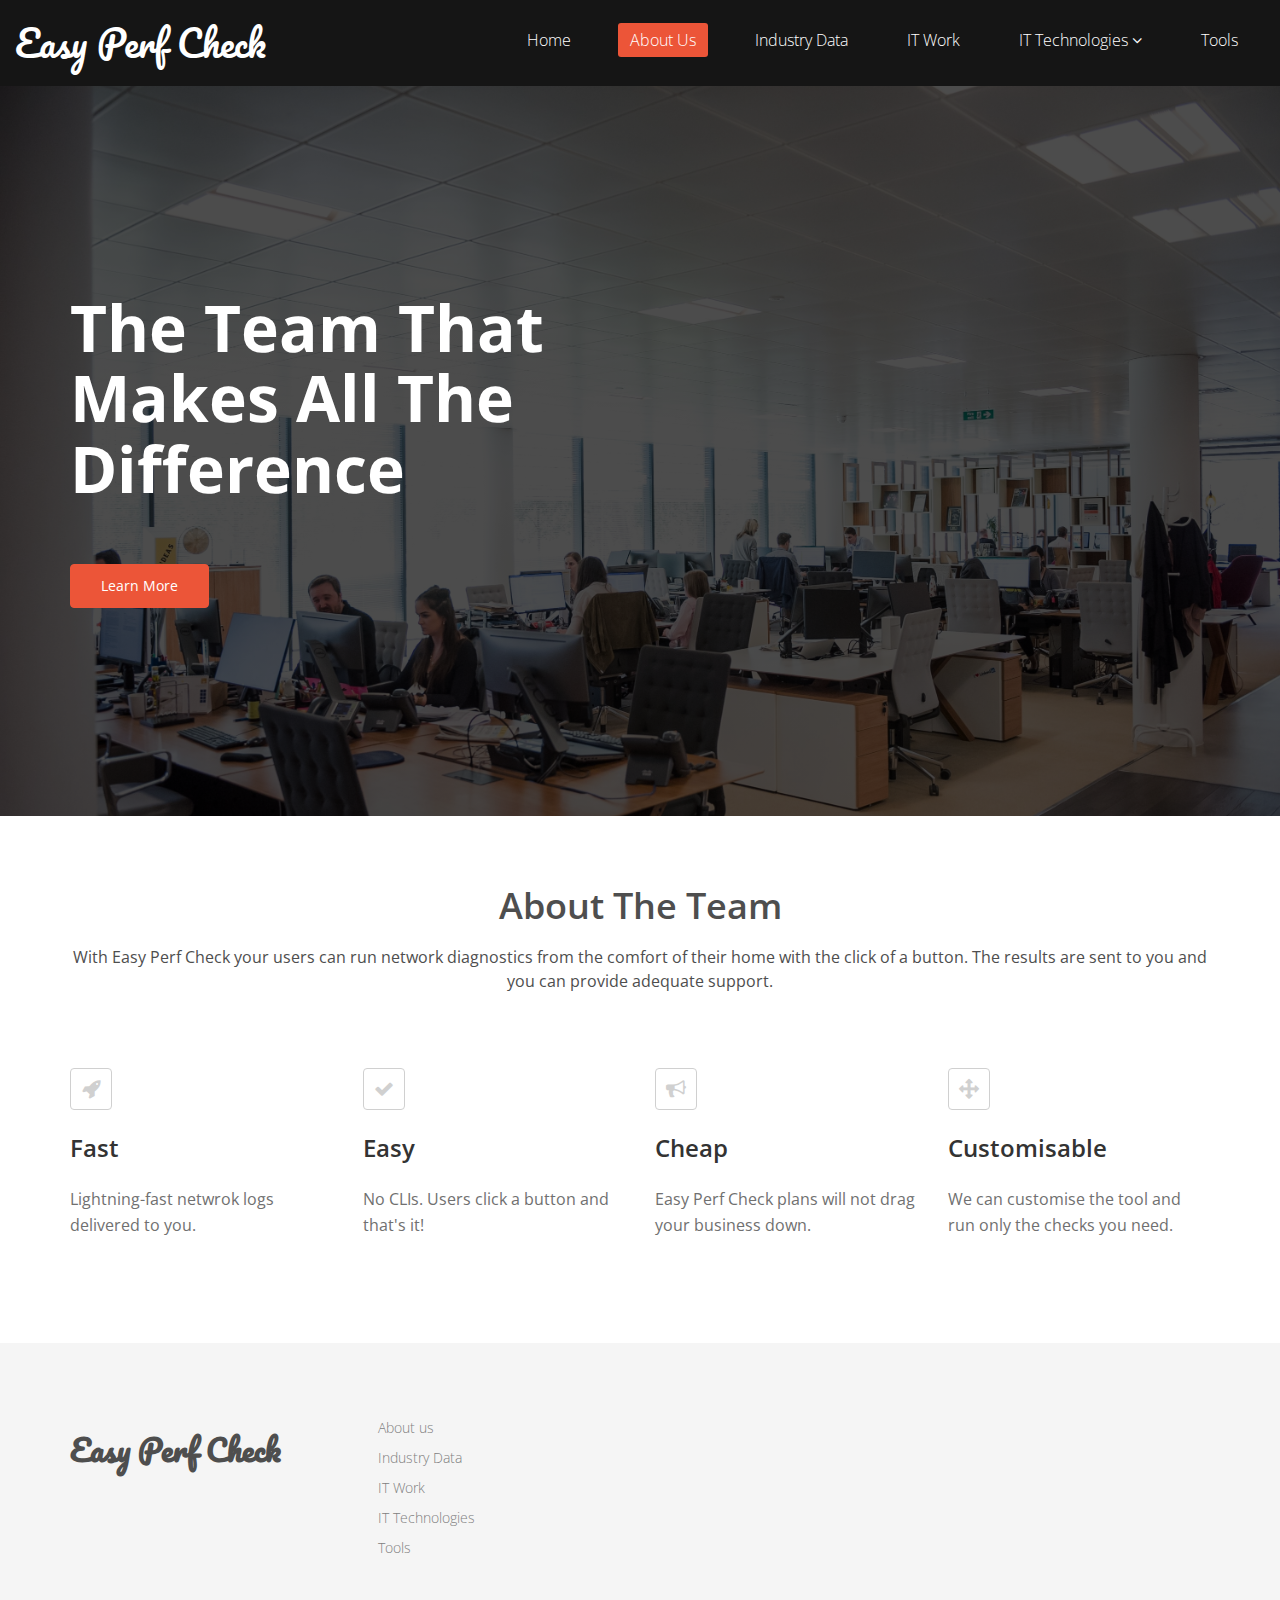
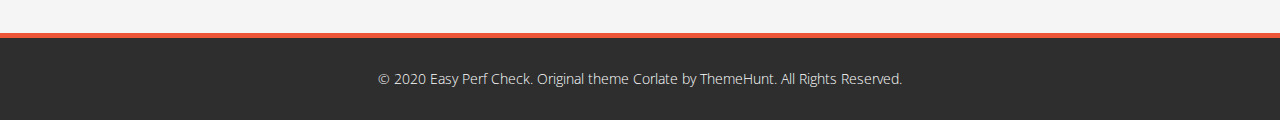
==== commit d9326f55: "feature: Add About Us page" ====
--- a/about.html
+++ b/about.html
@@ -4,7 +4,7 @@
 <head>
   <meta charset="utf-8">
   <meta name="viewport" content="width=device-width, initial-scale=1.0">
-  <title>Home | Easy Perf Check</title>
+  <title>About Us | Easy Perf Check</title>
 
   <!-- core CSS -->
   <link href="https://fonts.googleapis.com/css2?family=Pacifico&display=swap"
@@ -41,22 +41,27 @@
         <ul class="nav navbar-nav">
           <li><a href="index.html">Home</a></li>
           <li class="active"><a href="about.html">About Us</a></li>
-          <li><a href="blog.html">Industry Data</a></li>
-          <li><a href="portfolio.html">IT Work</a></li>
+          <li><a href="industry.html">Industry Data</a></li>
+          <li><a href="it-work.html">IT Work</a></li>
           <li class="dropdown">
-            <a href="#" class="dropdown-toggle" data-toggle="dropdown">IT
-              Technologies <i class="fa fa-angle-down"></i></a>
+            <a href="it-technologies.html" class="dropdown-toggle"
+              data-toggle="dropdown">IT Technologies <i
+                class="fa fa-angle-down"></i></a>
             <ul class="dropdown-menu">
-              <li><a href="blog-item.html">Clouds, Services,
+              <li><a href="it-technologies.html#infrastructure">Clouds,
+                  Services,
                   Servers</a>
               </li>
-              <li><a href="pricing.html">Cyber Security</a></li>
-              <li><a href="404.html">Autonomous Vehicles</a></li>
-              <li><a href="404.html">Small Computing Devices</a>
+              <li><a href="it-technologies.html#cyber">Cyber
+                  Security</a></li>
+              <li><a href="it-technologies.html#autonomous">Autonomous
+                  Vehicles</a></li>
+              <li><a href="it-technologies.html#raspberry">Small
+                  Computing Devices</a>
               </li>
             </ul>
           </li>
-          <li><a href="services.html">Tools</a></li>
+          <li><a href="tools.html">Tools</a></li>
         </ul>
       </div>
     </div>
@@ -67,26 +72,18 @@
   </header>
   <!--/header-->
 
-  <section id="main-slider" class="no-margin">
+  <section id="main-slider" class="no-margin about-hero">
     <div class="carousel slide">
       <div class="carousel-inner">
-        <div class="item active"
-          style="background-image: url(images/slider/bg1.jpg)">
+        <div class="item active">
           <div class="container">
             <div class="row">
               <div class="col-md-7">
                 <div class="carousel-content">
-                  <h1 class="animation animated-item-1">Run
-                    Perf Network Checks The Easy Way</h1>
-                  <div class="animation animated-item-2">
-                    Every user has network issues from time
-                    to time. Run Easy Perf Check and forget
-                    about it. We'll look after you.
-                  </div>
+                  <h1 class="animation animated-item-1">The Team That Makes All
+                    The Difference</h1>
                   <a class="btn-slide animation animated-item-3"
-                    href="#feature">Learn More</a>
-                  <a class="btn-slide white animation animated-item-3"
-                    href="about.html">About Us</a>
+                    href="#about-us">Learn More</a>
                 </div>
               </div>
 
@@ -101,10 +98,10 @@
   </section>
   <!--/#main-slider-->
 
-  <section id="feature">
+  <section id="about-us" class="about-us">
     <div class="container">
       <div class="center fadeInDown">
-        <h2>Features</h2>
+        <h2>About The Team</h2>
         <p class="lead">With Easy Perf Check your users can run network
           diagnostics from the comfort of their home with the
           click of a button. The results are sent to you and you can
@@ -166,83 +163,7 @@
     </div>
     <!--/.container-->
   </section>
-  <!--/#feature-->
-
-  <section id="recent-works">
-    <div class="container">
-      <div class="center fadeInDown">
-        <h2>Technologies</h2>
-        <p class="lead">Lorem ipsum dolor sit amet, consectetur
-          adipisicing elit, sed do eiusmod tempor
-          incididunt ut <br> et dolore magna aliqua. Ut enim ad minim
-          veniam</p>
-      </div>
-      <div class="row">
-        <div class="col-xs-12 col-sm-10 col-sm-offset-1 fadeInDown">
-          <div class="tab-wrap">
-            <div class="media">
-              <div class="parrent pull-left">
-                <ul class="nav nav-tabs nav-stacked">
-                  <li class=""><a href="#tab1" data-toggle="tab"
-                      class="analistic-01">Responsive
-                      Front-end</a></li>
-                  <li class="active"><a href="#tab2" data-toggle="tab"
-                      class="analistic-02">Robust Back-end
-                    </a></li>
-                </ul>
-              </div>
-
-              <div class="parrent media-body">
-                <div class="tab-content">
-                  <div class="tab-pane fade" id="tab1">
-                    <div class="media">
-                      <div class="media-body">
-                        <p>There are many variations of
-                          passages of Lorem Ipsum
-                          available, but
-                          the majority have suffered
-                          alteration in some form, by
-                          injected
-                          humour, or randomised words
-                          which don't look even
-                          slightly
-                          believable. If you are going
-                          to use.</p>
-                      </div>
-                    </div>
-                  </div>
-
-                  <div class="tab-pane fade" id="tab2">
-                    <p>Lorem ipsum dolor sit amet,
-                      consectetur adipisicing elit, sed do
-                      eiusmod
-                      tempor incididunt ut labore et
-                      dolore magna aliqua. Ut enim ad
-                      minim veniam,
-                      quis nostrud exercitation ullamco
-                      laboris nisi ut aliquip ex ea
-                      commodo
-                      consequat. Duis aute irure dolor in
-                      reprehenderit.</p>
-                  </div>
-                </div>
-                <!--/.tab-content-->
-              </div>
-              <!--/.media-body-->
-            </div>
-            <!--/.media-->
-          </div>
-          <!--/.tab-wrap-->
-        </div>
-        <!--/.col-sm-6-->
-
-      </div>
-
-      <!--/.row-->
-    </div>
-    <!--/.container-->
-  </section>
-  <!--/#recent-works-->
+  <!--/.about-us-->
 
   <section id="bottom">
     <div class="container fadeInDown" data-wow-duration="1000ms"
--- a/css/custom.css
+++ b/css/custom.css
@@ -97,11 +97,16 @@
   font-size: 30px;
 }
 
+.midnight-blue {
+  text-align: center;
+}
 
 
 /* ++++++++++++++++++++++++++++++++++++++++++++++++++++++++++++++++++++
-FOOTER
+ABOUT
 ++++++++++++++++++++++++++++++++++++++++++++++++++++++++++++++++++++ */
-.midnight-blue {
-  text-align: center;
+.about-hero {
+  background-image: linear-gradient(rgba(0, 0, 0, 0.7), rgba(0, 0, 0, 0.7)), url(../images/team.jpg);
+  background-repeat: no-repeat;
+  background-size: cover;
 }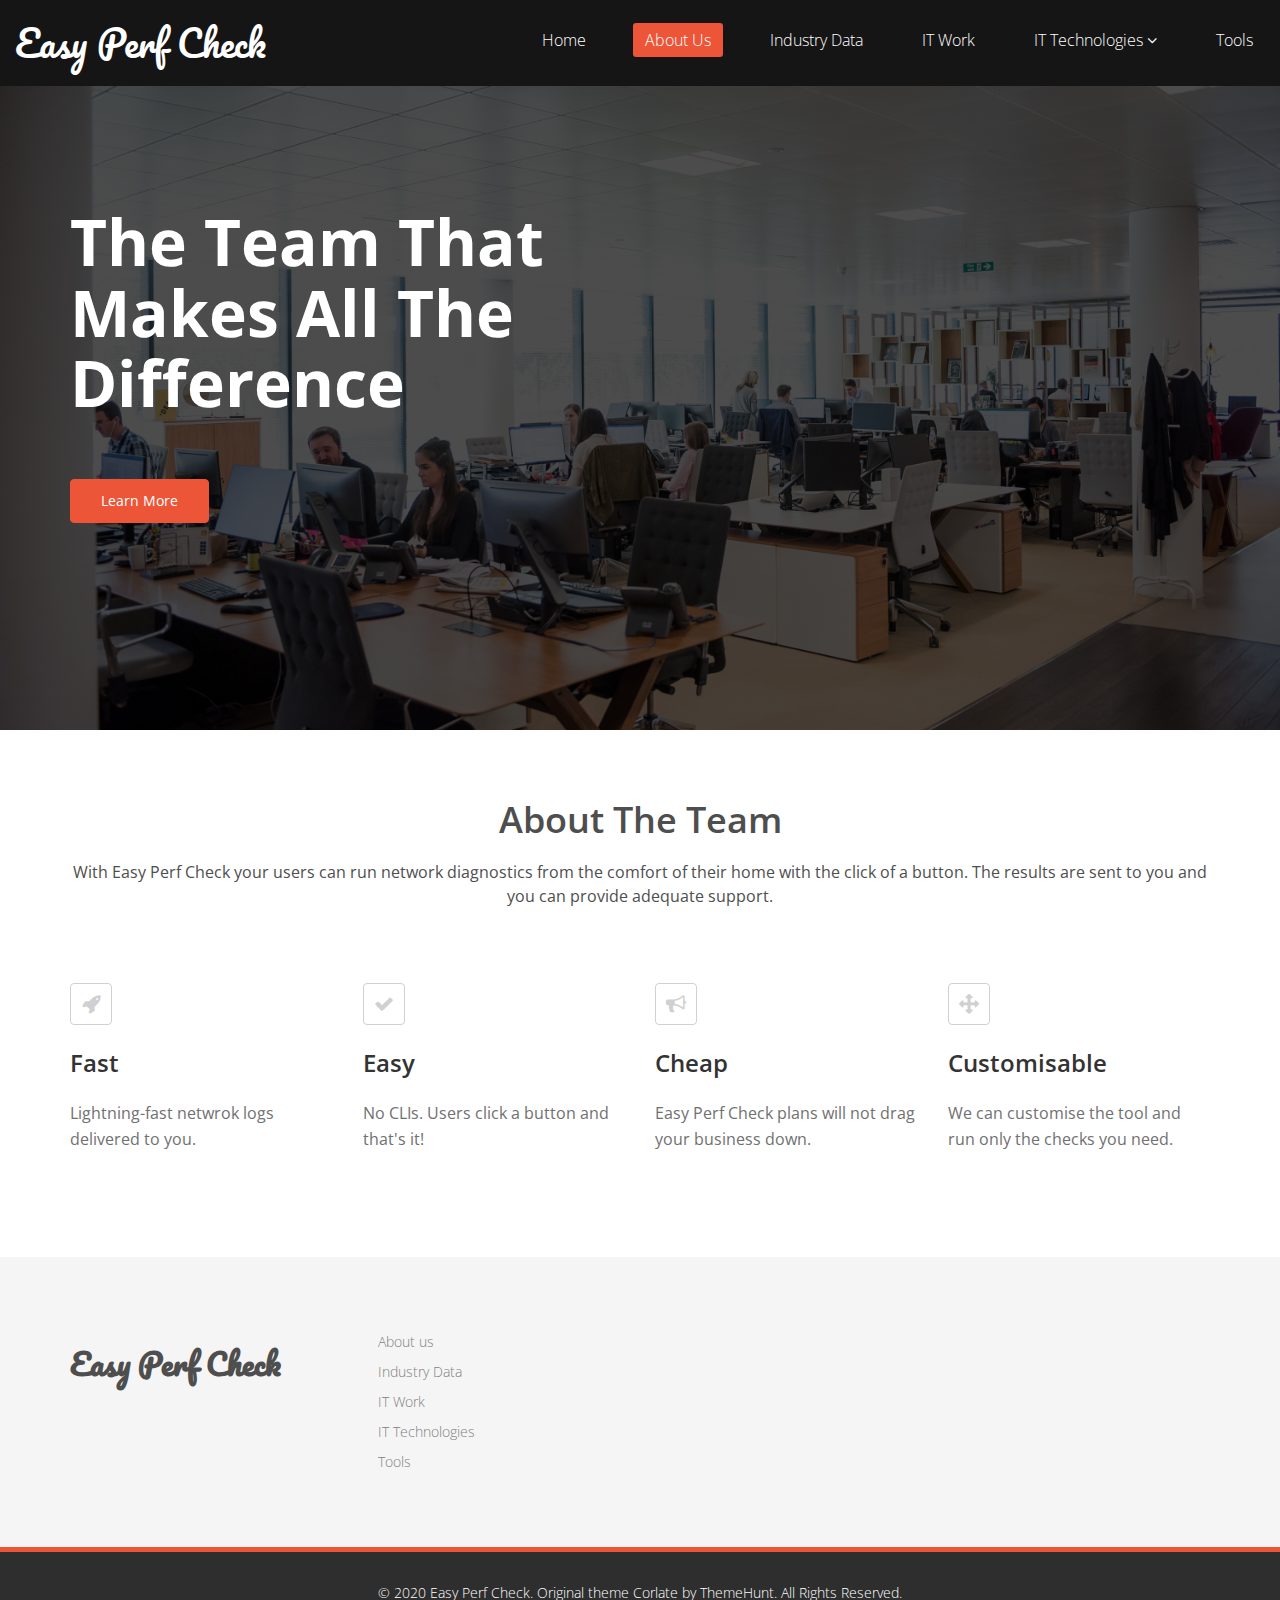
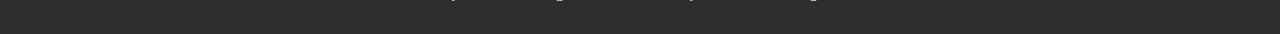
==== commit 0da1e816: "chore: Add remaining pages and add sticky navigation" ====
--- a/about.html
+++ b/about.html
@@ -4,7 +4,7 @@
 <head>
   <meta charset="utf-8">
   <meta name="viewport" content="width=device-width, initial-scale=1.0">
-  <title>About Us | Easy Perf Check</title>
+  <title>Easy Perf Check | About Us</title>
 
   <!-- core CSS -->
   <link href="https://fonts.googleapis.com/css2?family=Pacifico&display=swap"
@@ -23,7 +23,7 @@
 
 <body class="homepage">
 
-  <nav class="navbar navbar-inverse" role="banner">
+  <nav class="navbar navbar-inverse navbar-fixed-top" role="banner">
     <div class="container">
       <div class="navbar-header">
         <button type="button" class="navbar-toggle" data-toggle="collapse"
--- a/css/custom.css
+++ b/css/custom.css
@@ -71,24 +71,6 @@
 
 
 /* ++++++++++++++++++++++++++++++++++++++++++++++++++++++++++++++++++++
-FEATURES SECTION
-++++++++++++++++++++++++++++++++++++++++++++++++++++++++++++++++++++ */
-.features {
-  background-color: #fafafa !important;
-}
-
-/* ++++++++++++++++++++++++++++++++++++++++++++++++++++++++++++++++++++
-TECHNOLOGIES SECTION
-++++++++++++++++++++++++++++++++++++++++++++++++++++++++++++++++++++ */
-.technologies {
-  background-color: #fff !important;
-}
-
-.technologies .nav-stacked .active {
-  background: #ec5538;
-}
-
-/* ++++++++++++++++++++++++++++++++++++++++++++++++++++++++++++++++++++
 FOOTER
 ++++++++++++++++++++++++++++++++++++++++++++++++++++++++++++++++++++ */
 .bottom__logo {
@@ -102,11 +84,81 @@
 }
 
 
+
 /* ++++++++++++++++++++++++++++++++++++++++++++++++++++++++++++++++++++
-ABOUT
+HOME PAGE - FEATURES SECTION
+++++++++++++++++++++++++++++++++++++++++++++++++++++++++++++++++++++ */
+.features {
+  background-color: #fafafa !important;
+}
+
+/* ++++++++++++++++++++++++++++++++++++++++++++++++++++++++++++++++++++
+HOME PAGE - TECHNOLOGIES SECTION
+++++++++++++++++++++++++++++++++++++++++++++++++++++++++++++++++++++ */
+.technologies {
+  background-color: #fff !important;
+}
+
+.technologies .nav-stacked .active {
+  background: #ec5538;
+}
+
+
+
+/* ++++++++++++++++++++++++++++++++++++++++++++++++++++++++++++++++++++
+ABOUT PAGE
 ++++++++++++++++++++++++++++++++++++++++++++++++++++++++++++++++++++ */
 .about-hero {
   background-image: linear-gradient(rgba(0, 0, 0, 0.7), rgba(0, 0, 0, 0.7)), url(../images/team.jpg);
   background-repeat: no-repeat;
   background-size: cover;
+  background-position: center;
+}
+
+
+
+/* ++++++++++++++++++++++++++++++++++++++++++++++++++++++++++++++++++++
+INDUSTRY DATA PAGE
+++++++++++++++++++++++++++++++++++++++++++++++++++++++++++++++++++++ */
+.industry-hero {
+  background-image: linear-gradient(rgba(0, 0, 0, 0.7), rgba(0, 0, 0, 0.7)), url(../images/data.jpg);
+  background-repeat: no-repeat;
+  background-size: cover;
+  background-position: center;
+}
+
+
+
+/* ++++++++++++++++++++++++++++++++++++++++++++++++++++++++++++++++++++
+IT WORK PAGE
+++++++++++++++++++++++++++++++++++++++++++++++++++++++++++++++++++++ */
+.it-work-hero {
+  background-image: linear-gradient(rgba(0, 0, 0, 0.7), rgba(0, 0, 0, 0.7)), url(../images/it-work.jpg);
+  background-repeat: no-repeat;
+  background-size: cover;
+  background-position: top;
+}
+
+
+
+/* ++++++++++++++++++++++++++++++++++++++++++++++++++++++++++++++++++++
+IT TECHNOLOGIES PAGE
+++++++++++++++++++++++++++++++++++++++++++++++++++++++++++++++++++++ */
+.it-technologies-hero {
+  background-image: linear-gradient(rgba(0, 0, 0, 0.7), rgba(0, 0, 0, 0.7)), url(../images/technologies.jpg);
+  background-repeat: no-repeat;
+  background-size: cover;
+  background-position: top;
+}
+
+
+
+/* ++++++++++++++++++++++++++++++++++++++++++++++++++++++++++++++++++++
+TOOLS PAGE
+++++++++++++++++++++++++++++++++++++++++++++++++++++++++++++++++++++ */
+.tools-hero {
+  background-image: linear-gradient(rgba(0, 0, 0, 0.7), rgba(0, 0, 0, 0.7)), url(../images/tools.jpg);
+  background-repeat: no-repeat;
+  background-size: cover;
+  background-position: top;
 }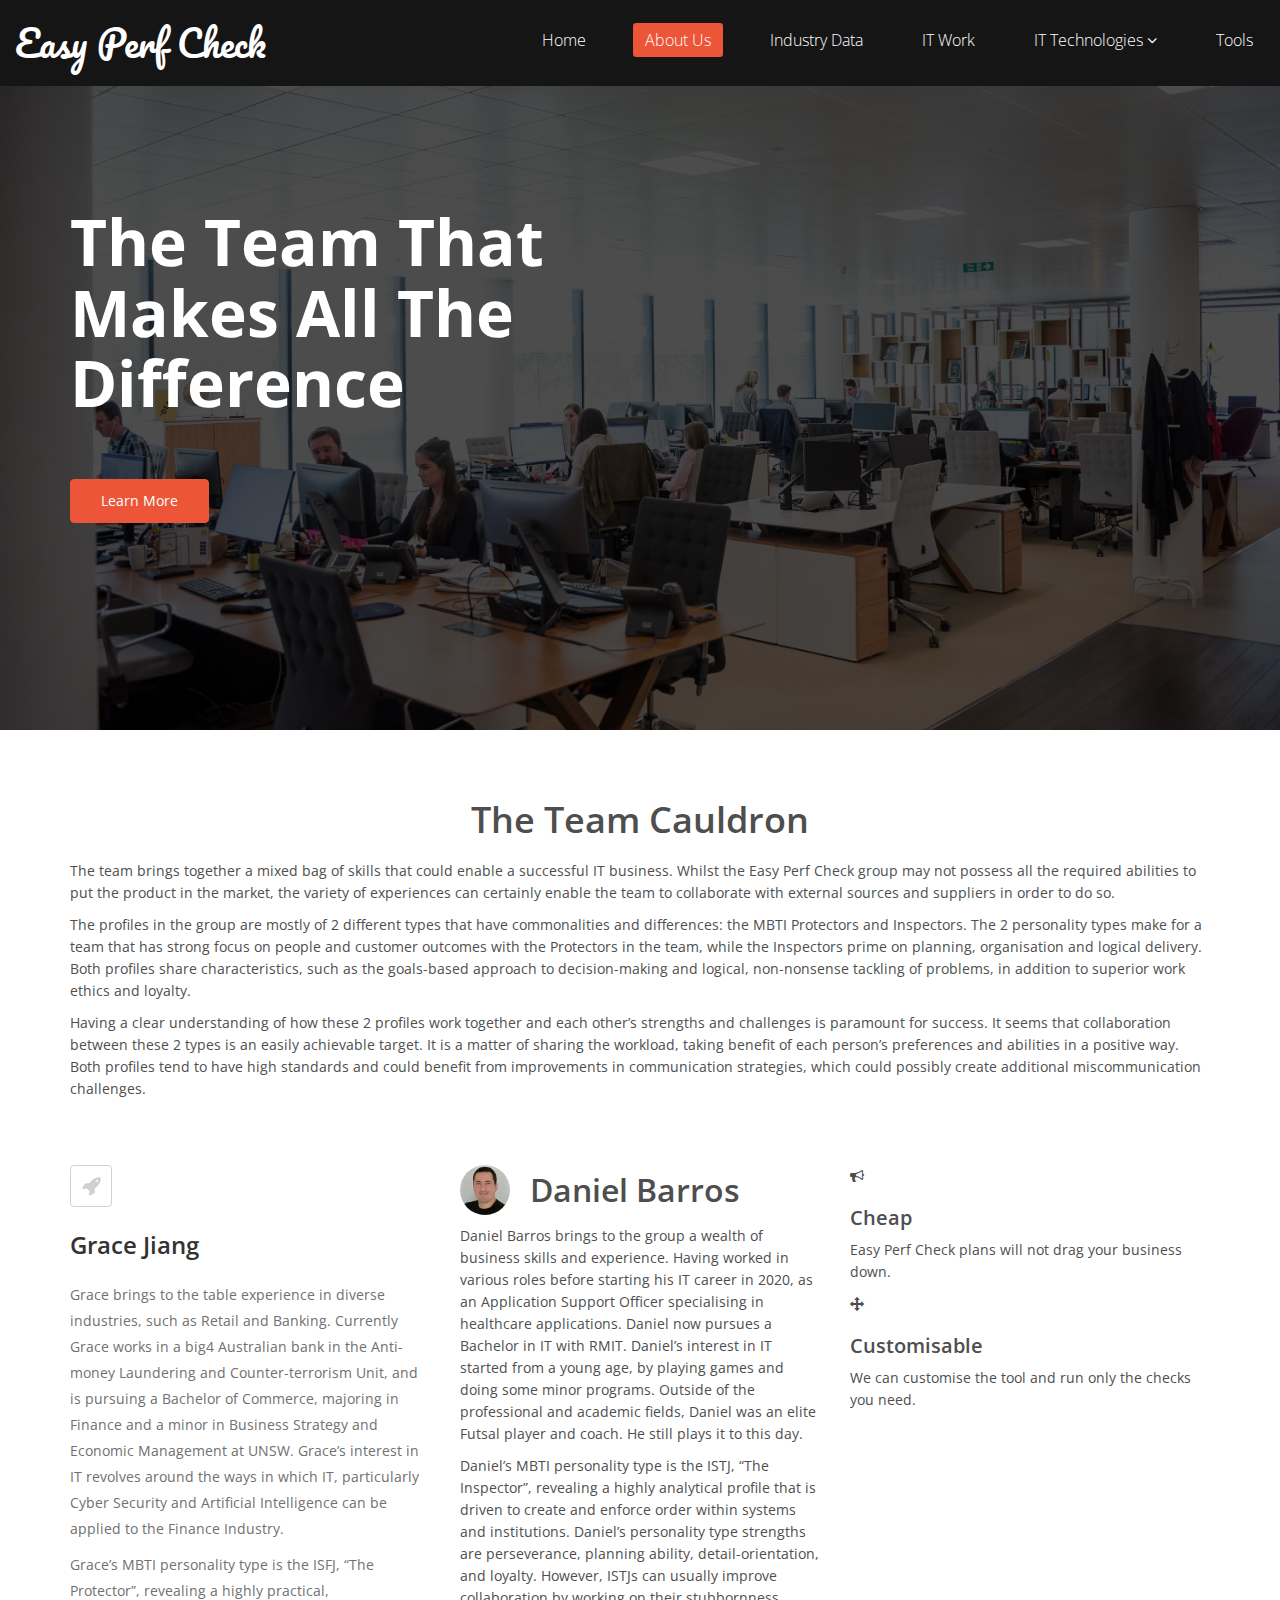
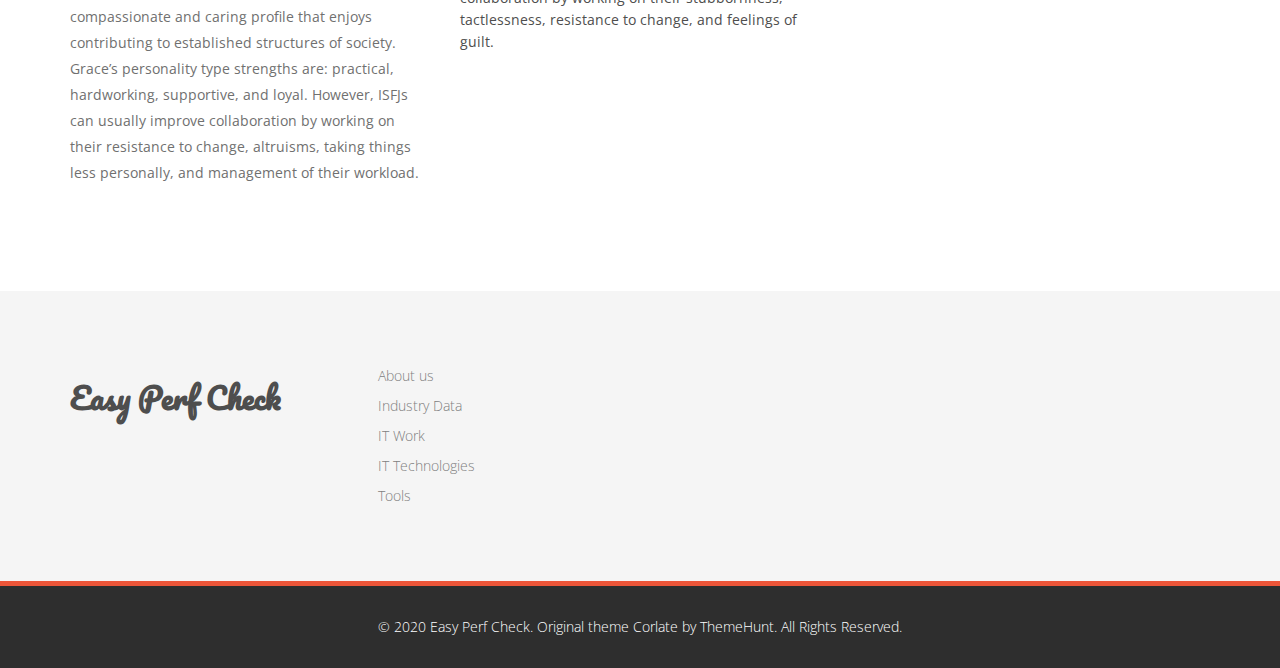
==== commit 9b0432d6: "Feature: Add person tile to About Us Page" ====
--- a/about.html
+++ b/about.html
@@ -101,65 +101,121 @@
   <section id="about-us" class="about-us">
     <div class="container">
       <div class="center fadeInDown">
-        <h2>About The Team</h2>
-        <p class="lead">With Easy Perf Check your users can run network
-          diagnostics from the comfort of their home with the
-          click of a button. The results are sent to you and you can
-          provide adequate support.</p>
+        <h2>The Team Cauldron</h2>
+        <p class="team__description">The team brings together a mixed bag of
+          skills that could enable a
+          successful IT business. Whilst the Easy Perf Check group may not
+          possess all the required abilities to put the product in the market,
+          the variety of experiences can certainly enable the team to
+          collaborate with external sources and suppliers in order to do so.
+        </p>
+        <p class="team__description">The profiles in the group are mostly of 2
+          different types that have
+          commonalities and differences: the MBTI Protectors and Inspectors. The
+          2 personality types make for a team that has strong focus on people
+          and customer outcomes with the Protectors in the team, while the
+          Inspectors prime on planning, organisation and logical delivery. Both
+          profiles share characteristics, such as the goals-based approach to
+          decision-making and logical, non-nonsense tackling of problems, in
+          addition to superior work ethics and loyalty. </p>
+        <p class="team__description">Having a clear understanding of how these 2
+          profiles work together
+          and each other’s strengths and challenges is paramount for success. It
+          seems that collaboration between these 2 types is an easily achievable
+          target. It is a matter of sharing the workload, taking benefit of each
+          person’s preferences and abilities in a positive way. Both profiles
+          tend to have high standards and could benefit from improvements in
+          communication strategies, which could possibly create additional
+          miscommunication challenges.</p>
       </div>
 
       <div class="row">
         <div class="features">
-          <div class="col-md-3 col-sm-4 fadeInDown" data-wow-duration="1000ms"
+          <div class="col-sm-4 fadeInDown" data-wow-duration="1000ms"
             data-wow-delay="600ms">
             <div class="feature-wrap">
               <div class="icon">
                 <i class="fa fa-rocket"></i>
               </div>
-              <h2>Fast</h2>
-              <p>Lightning-fast netwrok logs delivered to you.</p>
-            </div>
-          </div>
-          <!--/.col-md-3-->
-          <div class="col-md-3 col-sm-4 fadeInDown" data-wow-duration="1000ms"
-            data-wow-delay="600ms">
-            <div class="feature-wrap">
-              <div class="icon">
-                <i class="fa fa-check"></i>
-              </div>
-              <h2>Easy</h2>
-              <p>No CLIs. Users click a button and that's it!</p>
-            </div>
-          </div>
-          <!--/.col-md-3-->
-          <div class="col-md-3 col-sm-4 fadeInDown" data-wow-duration="1000ms"
-            data-wow-delay="600ms">
-            <div class="feature-wrap">
-              <div class="icon">
-                <i class="fa fa-bullhorn"></i>
-              </div>
-              <h2>Cheap</h2>
-              <p>Easy Perf Check plans will not drag your business
-                down.</p>
-            </div>
-          </div>
-          <!--/.col-md-3-->
-          <div class="col-md-3 col-sm-4 fadeInDown" data-wow-duration="1000ms"
-            data-wow-delay="600ms">
-            <div class="feature-wrap">
-              <div class="icon">
-                <i class="fa fa-arrows"></i>
-              </div>
-              <h2>Customisable</h2>
-              <p>We can customise the tool and run only the checks
-                you need.</p>
-            </div>
-          </div>
-          <!--/.col-md-3-->
-        </div>
-        <!--/.services-->
-      </div>
-      <!--/.row-->
+              <h2>Grace Jiang</h2>
+              <p class="feature__paragraph">Grace brings to the table experience
+                in diverse industries, such as Retail and Banking. Currently
+                Grace works in a big4 Australian bank in the Anti-money
+                Laundering and Counter-terrorism Unit, and is pursuing a
+                Bachelor of Commerce, majoring in Finance and a minor in
+                Business Strategy and Economic Management at UNSW. Grace’s
+                interest in IT revolves around the ways in which IT,
+                particularly Cyber Security and Artificial Intelligence can be
+                applied to the Finance Industry.</p>
+              <p class="feature__paragraph">Grace’s MBTI personality type is the
+                ISFJ, “The Protector”, revealing a highly practical,
+                compassionate and caring profile that enjoys contributing to
+                established structures of society. Grace’s personality type
+                strengths are: practical, hardworking, supportive, and loyal.
+                However, ISFJs can usually improve collaboration by working on
+                their resistance to change, altruisms, taking things less
+                personally, and management of their workload.</p>
+            </div>
+          </div>
+        </div>
+        <!--/.col-md-3-->
+        <div class="col-sm-4 fadeInDown" data-wow-duration="1000ms"
+          data-wow-delay="600ms">
+          <div class="feature-wrap">
+            <div class="feature__header">
+              <img src="images/daniel.jpg" alt="Image of Daniel Barros"
+                class="feature__image">
+              <h2 class="feature__title">Daniel Barros</h2>
+            </div>
+            <p class="feature__paragraph">Daniel Barros brings to the group a
+              wealth of business skills
+              and experience. Having worked in various roles before starting
+              his IT career in 2020, as an Application Support Officer
+              specialising in healthcare applications. Daniel now pursues a
+              Bachelor in IT with RMIT. Daniel’s interest in IT started from a
+              young age, by playing games and doing some minor programs.
+              Outside of the professional and academic fields, Daniel was an
+              elite Futsal player and coach. He still plays it to this day.
+            </p>
+            <p class="feature__paragraph">Daniel’s MBTI personality type is
+              the ISTJ, “The Inspector”,
+              revealing a highly analytical profile that is driven to create
+              and enforce order within systems and institutions. Daniel’s
+              personality type strengths are perseverance, planning ability,
+              detail-orientation, and loyalty. However, ISTJs can usually
+              improve collaboration by working on their stubbornness,
+              tactlessness, resistance to change, and feelings of guilt.</p>
+          </div>
+        </div>
+        <!--/.col-md-3-->
+        <div class="col-sm-4 fadeInDown" data-wow-duration="1000ms"
+          data-wow-delay="600ms">
+          <div class="feature-wrap">
+            <div class="icon">
+              <i class="fa fa-bullhorn"></i>
+            </div>
+            <h2>Cheap</h2>
+            <p>Easy Perf Check plans will not drag your business
+              down.</p>
+          </div>
+        </div>
+        <!--/.col-md-3-->
+        <div class="col-sm-4 fadeInDown" data-wow-duration="1000ms"
+          data-wow-delay="600ms">
+          <div class="feature-wrap">
+            <div class="icon">
+              <i class="fa fa-arrows"></i>
+            </div>
+            <h2>Customisable</h2>
+            <p>We can customise the tool and run only the checks
+              you need.</p>
+          </div>
+        </div>
+        <!--/.col-md-3-->
+      </div>
+      <!--/.services-->
+    </div>
+    <!--/.row-->
     </div>
     <!--/.container-->
   </section>
--- a/css/custom.css
+++ b/css/custom.css
@@ -95,12 +95,8 @@
 /* ++++++++++++++++++++++++++++++++++++++++++++++++++++++++++++++++++++
 HOME PAGE - TECHNOLOGIES SECTION
 ++++++++++++++++++++++++++++++++++++++++++++++++++++++++++++++++++++ */
-.technologies {
-  background-color: #fff !important;
-}
-
-.technologies .nav-stacked .active {
-  background: #ec5538;
+.technologies__back-end {
+  text-align: left;
 }
 
 
@@ -113,6 +109,33 @@
   background-repeat: no-repeat;
   background-size: cover;
   background-position: center;
+}
+
+.team__description {
+  text-align: left;
+}
+
+.feature__header {
+  display: flex;
+  align-items: center;
+  margin-bottom: 10px;
+}
+
+.feature__image {
+  display: inline-block;
+  width: 50px;
+  border-radius: 100%;
+}
+
+.feature__title {
+  display: inline-block;
+  margin: 0 20px !important;
+  font-size: 32px;
+}
+
+.feature__paragraph {
+  font-size: 14px !important;
+  margin-bottom: 10px !important;
 }
 
 
@@ -145,7 +168,7 @@
 IT TECHNOLOGIES PAGE
 ++++++++++++++++++++++++++++++++++++++++++++++++++++++++++++++++++++ */
 .it-technologies-hero {
-  background-image: linear-gradient(rgba(0, 0, 0, 0.7), rgba(0, 0, 0, 0.7)), url(../images/technologies.jpg);
+  background-image: linear-gradient(rgba(0, 0, 0, 0.3), rgba(0, 0, 0, 0.3)), url(../images/technologies.jpg);
   background-repeat: no-repeat;
   background-size: cover;
   background-position: top;
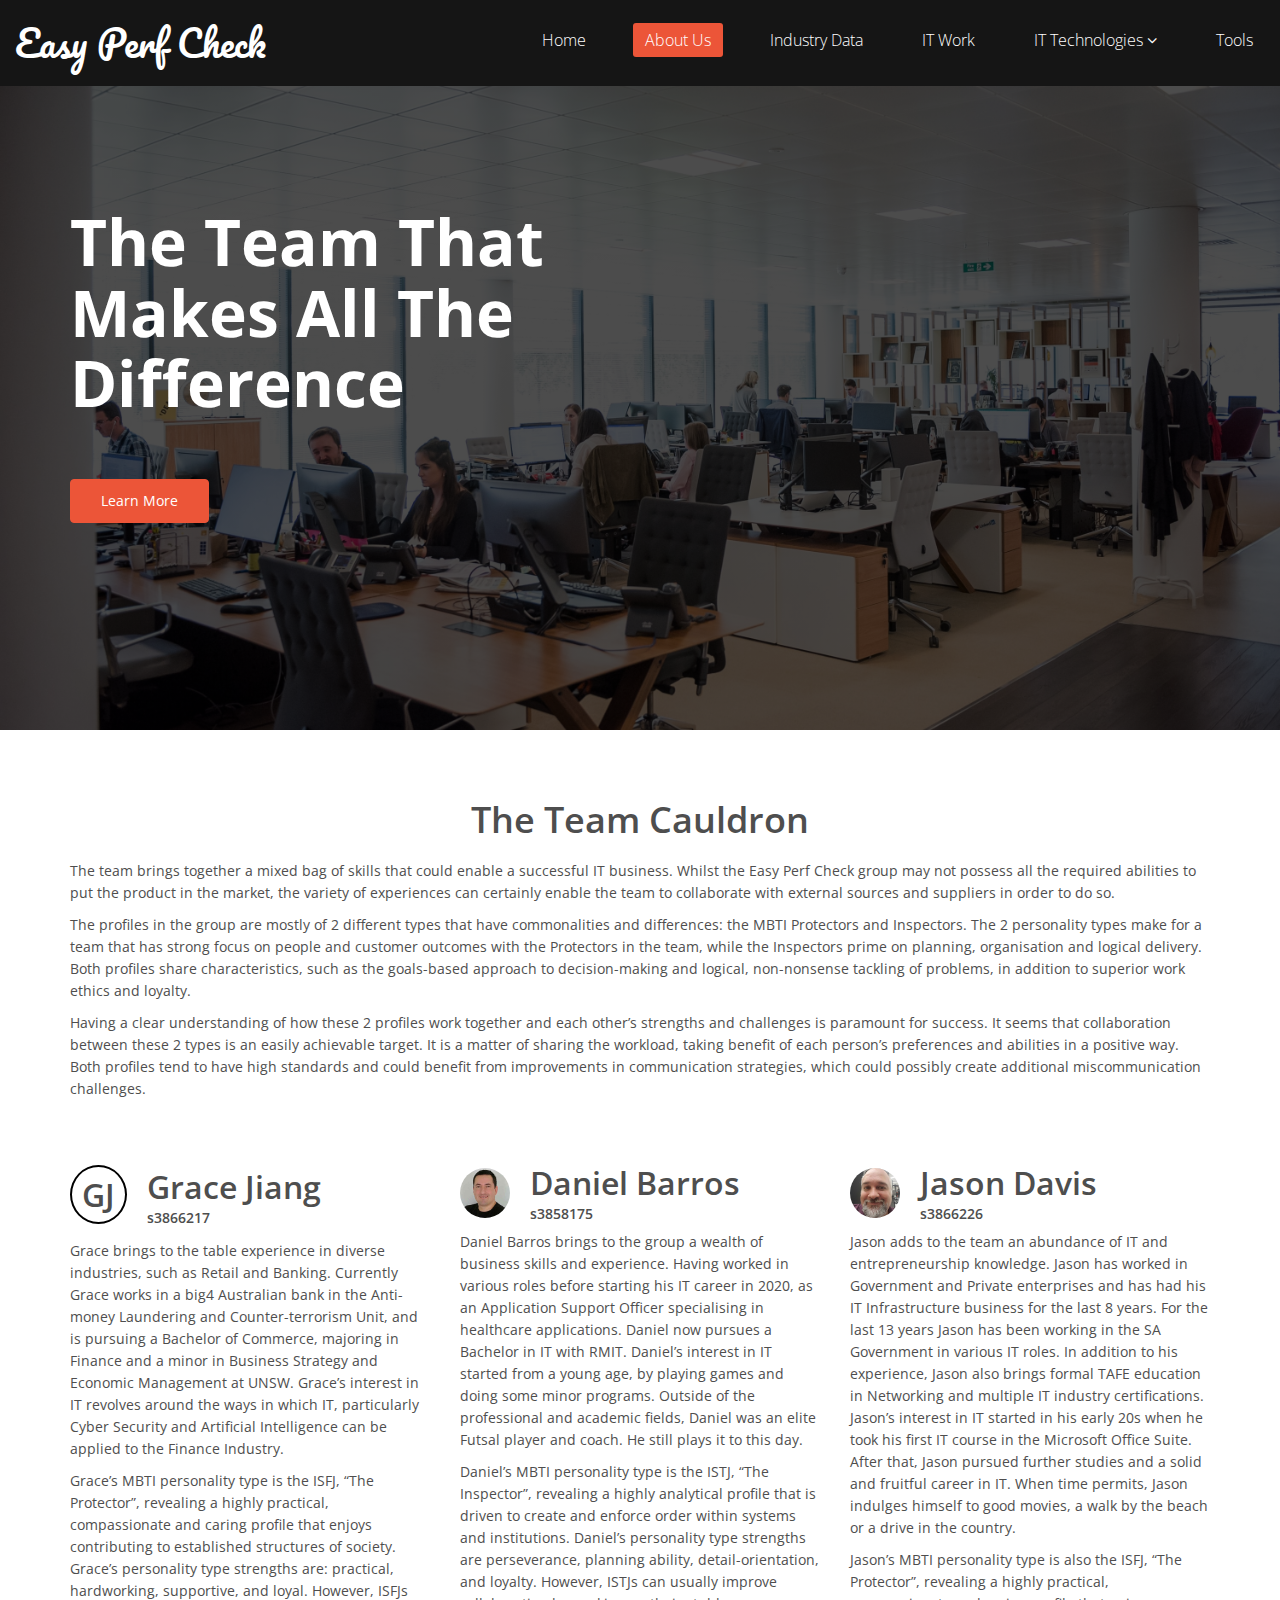
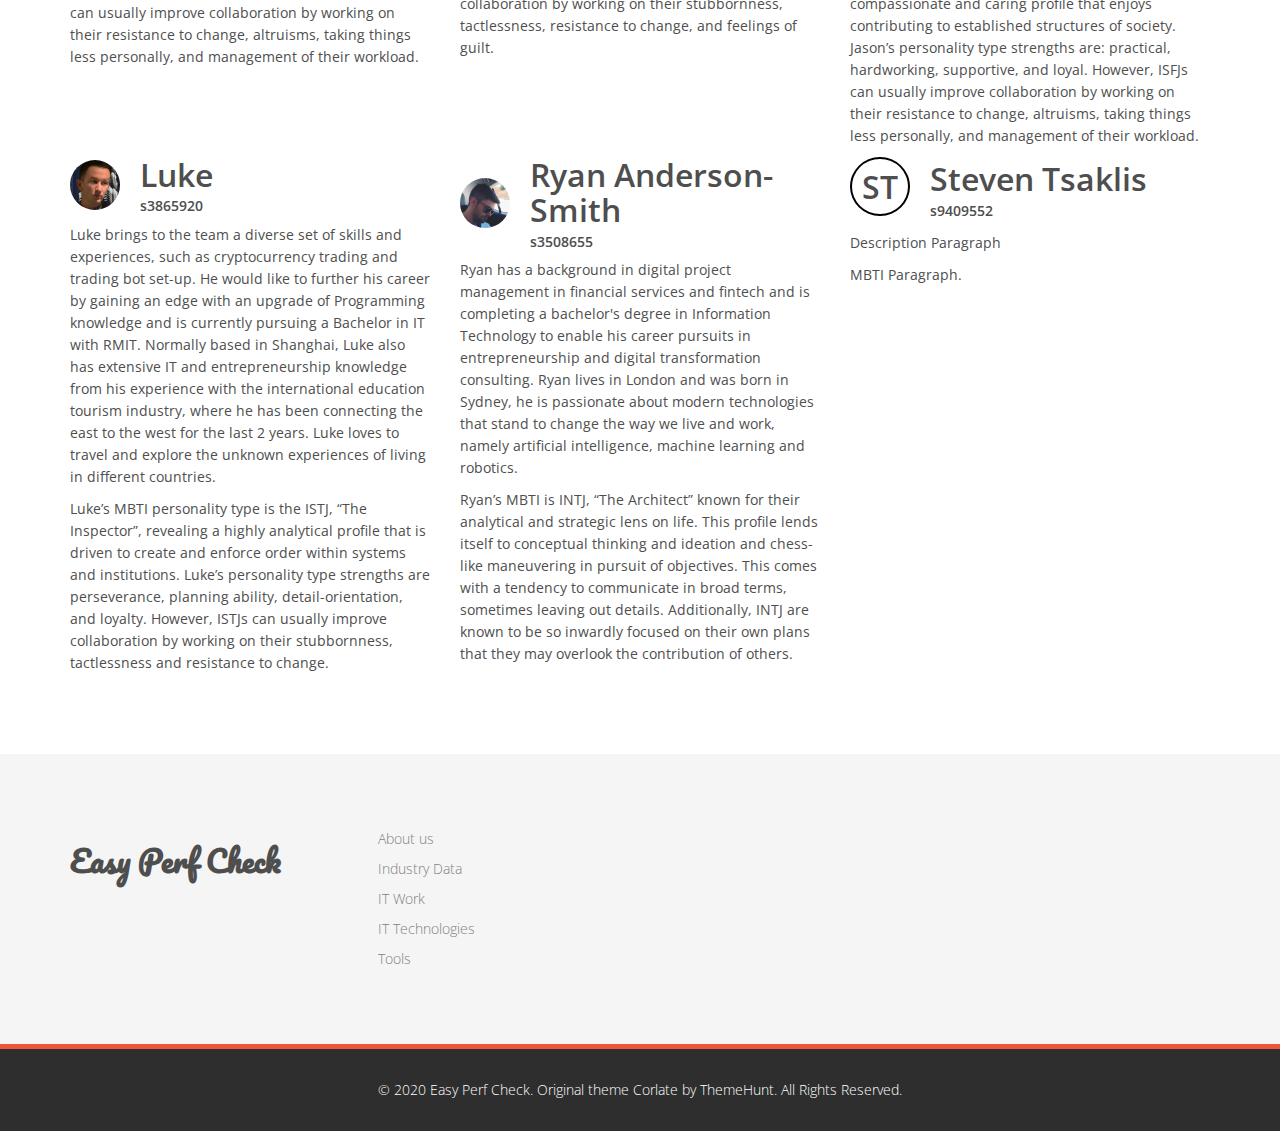
==== commit 7d6a142e: "feature: Add About Us section content" ====
--- a/about.html
+++ b/about.html
@@ -130,42 +130,51 @@
       </div>
 
       <div class="row">
-        <div class="features">
-          <div class="col-sm-4 fadeInDown" data-wow-duration="1000ms"
-            data-wow-delay="600ms">
-            <div class="feature-wrap">
-              <div class="icon">
-                <i class="fa fa-rocket"></i>
-              </div>
-              <h2>Grace Jiang</h2>
-              <p class="feature__paragraph">Grace brings to the table experience
-                in diverse industries, such as Retail and Banking. Currently
-                Grace works in a big4 Australian bank in the Anti-money
-                Laundering and Counter-terrorism Unit, and is pursuing a
-                Bachelor of Commerce, majoring in Finance and a minor in
-                Business Strategy and Economic Management at UNSW. Grace’s
-                interest in IT revolves around the ways in which IT,
-                particularly Cyber Security and Artificial Intelligence can be
-                applied to the Finance Industry.</p>
-              <p class="feature__paragraph">Grace’s MBTI personality type is the
-                ISFJ, “The Protector”, revealing a highly practical,
-                compassionate and caring profile that enjoys contributing to
-                established structures of society. Grace’s personality type
-                strengths are: practical, hardworking, supportive, and loyal.
-                However, ISFJs can usually improve collaboration by working on
-                their resistance to change, altruisms, taking things less
-                personally, and management of their workload.</p>
-            </div>
-          </div>
-        </div>
-        <!--/.col-md-3-->
+        <div class="col-sm-4 fadeInDown" data-wow-duration="1000ms"
+          data-wow-delay="600ms">
+          <div class="feature-wrap">
+            <div class="feature__header">
+              <!-- <img src="images/daniel.jpg" alt="Image of Grace Jiang"
+                class="feature__image"> -->
+              <h2 class="feature__heading"
+                style="border: solid black 2px; padding: 10px; border-radius: 100%;">
+                GJ
+              </h2>
+              <div class="feature__title">
+                <h2 class="feature__heading">Grace Jiang</h2>
+                <h6 class="feature__id">s3866217</h6>
+              </div>
+            </div>
+            <p class="feature__paragraph">Grace brings to the table experience
+              in diverse industries, such as Retail and Banking. Currently Grace
+              works in a big4 Australian bank in the Anti-money Laundering and
+              Counter-terrorism Unit, and is pursuing a Bachelor of Commerce,
+              majoring in Finance and a minor in Business Strategy and Economic
+              Management at UNSW. Grace’s interest in IT revolves around the
+              ways in which IT, particularly Cyber Security and Artificial
+              Intelligence can be applied to the Finance Industry.
+            </p>
+            <p class="feature__paragraph">Grace’s MBTI personality type is the
+              ISFJ, “The Protector”, revealing a highly practical, compassionate
+              and caring profile that enjoys contributing to established
+              structures of society. Grace’s personality type strengths are:
+              practical, hardworking, supportive, and loyal. However, ISFJs can
+              usually improve collaboration by working on their resistance to
+              change, altruisms, taking things less personally, and management
+              of their workload.</p>
+          </div>
+        </div>
+        <!--/.col-sm-4-->
         <div class="col-sm-4 fadeInDown" data-wow-duration="1000ms"
           data-wow-delay="600ms">
           <div class="feature-wrap">
             <div class="feature__header">
               <img src="images/daniel.jpg" alt="Image of Daniel Barros"
                 class="feature__image">
-              <h2 class="feature__title">Daniel Barros</h2>
+              <div class="feature__title">
+                <h2 class="feature__heading">Daniel Barros</h2>
+                <h6 class="feature__id">s3858175</h6>
+              </div>
             </div>
             <p class="feature__paragraph">Daniel Barros brings to the group a
               wealth of business skills
@@ -187,31 +196,127 @@
               tactlessness, resistance to change, and feelings of guilt.</p>
           </div>
         </div>
-        <!--/.col-md-3-->
-        <div class="col-sm-4 fadeInDown" data-wow-duration="1000ms"
-          data-wow-delay="600ms">
-          <div class="feature-wrap">
-            <div class="icon">
-              <i class="fa fa-bullhorn"></i>
-            </div>
-            <h2>Cheap</h2>
-            <p>Easy Perf Check plans will not drag your business
-              down.</p>
-          </div>
-        </div>
-        <!--/.col-md-3-->
-        <div class="col-sm-4 fadeInDown" data-wow-duration="1000ms"
-          data-wow-delay="600ms">
-          <div class="feature-wrap">
-            <div class="icon">
-              <i class="fa fa-arrows"></i>
-            </div>
-            <h2>Customisable</h2>
-            <p>We can customise the tool and run only the checks
-              you need.</p>
-          </div>
-        </div>
-        <!--/.col-md-3-->
+        <!--/.col-sm-4-->
+        <div class="col-sm-4 fadeInDown" data-wow-duration="1000ms"
+          data-wow-delay="600ms">
+          <div class="feature-wrap">
+            <div class="feature__header">
+              <img src="images/jason.jpg" alt="Image of Jason Davis"
+                class="feature__image">
+              <div class="feature__title">
+                <h2 class="feature__heading">Jason Davis</h2>
+                <h6 class="feature__id">s3866226</h6>
+              </div>
+            </div>
+            <p class="feature__paragraph">Jason adds to the team an abundance of
+              IT and entrepreneurship knowledge. Jason has worked in Government
+              and Private enterprises and has had his IT Infrastructure business
+              for the last 8 years. For the last 13 years Jason has been working
+              in the SA Government in various IT roles. In addition to his
+              experience, Jason also brings formal TAFE education in Networking
+              and multiple IT industry certifications. Jason’s interest in IT
+              started in his early 20s when he took his first IT course in the
+              Microsoft Office Suite. After that, Jason pursued further studies
+              and a solid and fruitful career in IT. When time permits, Jason
+              indulges himself to good movies, a walk by the beach or a drive in
+              the country.
+            </p>
+            <p class="feature__paragraph">Jason’s MBTI personality type is also
+              the ISFJ, “The Protector”, revealing a highly practical,
+              compassionate and caring profile that enjoys contributing to
+              established structures of society. Jason’s personality type
+              strengths are: practical, hardworking, supportive, and loyal.
+              However, ISFJs can usually improve collaboration by working on
+              their resistance to change, altruisms, taking things less
+              personally, and management of their workload.</p>
+          </div>
+        </div>
+        <!--/.col-sm-4-->
+        <div class="col-sm-4 fadeInDown" data-wow-duration="1000ms"
+          data-wow-delay="600ms">
+          <div class="feature-wrap">
+            <div class="feature__header">
+              <img src="images/luke.jpg" alt="Image of Luke Kelly"
+                class="feature__image">
+              <div class="feature__title">
+                <h2 class="feature__heading">Luke</h2>
+                <h6 class="feature__id">s3865920</h6>
+              </div>
+            </div>
+            <p class="feature__paragraph">Luke brings to the team a diverse set
+              of skills and experiences, such as cryptocurrency trading and
+              trading bot set-up. He would like to further his career by gaining
+              an edge with an upgrade of Programming knowledge and is currently
+              pursuing a Bachelor in IT with RMIT. Normally based in Shanghai,
+              Luke also has extensive IT and entrepreneurship knowledge from his
+              experience with the international education tourism industry,
+              where he has been connecting the east to the west for the last 2
+              years. Luke loves to travel and explore the unknown experiences of
+              living in different countries.
+            </p>
+            <p class="feature__paragraph">Luke’s MBTI personality type is the
+              ISTJ, “The Inspector”, revealing a highly analytical profile that
+              is driven to create and enforce order within systems and
+              institutions. Luke’s personality type strengths are perseverance,
+              planning ability, detail-orientation, and loyalty. However, ISTJs
+              can usually improve collaboration by working on their
+              stubbornness, tactlessness and resistance to change.</p>
+          </div>
+        </div>
+        <!--/.col-sm-4-->
+        <div class="col-sm-4 fadeInDown" data-wow-duration="1000ms"
+          data-wow-delay="600ms">
+          <div class="feature-wrap">
+            <div class="feature__header">
+              <img src="images/ryan.jpg" alt="Image of Ryan Anderson-Smith"
+                class="feature__image">
+              <div class="feature__title">
+                <h2 class="feature__heading">Ryan Anderson-Smith</h2>
+                <h6 class="feature__id">s3508655</h6>
+              </div>
+            </div>
+            <p class="feature__paragraph">Ryan has a background in digital
+              project management in financial services and fintech and is
+              completing a bachelor's degree in Information Technology to enable
+              his career pursuits in entrepreneurship and digital transformation
+              consulting. Ryan lives in London and was born in Sydney, he is
+              passionate about modern technologies that stand to change the way
+              we live and work, namely artificial intelligence, machine learning
+              and robotics.
+            </p>
+            <p class="feature__paragraph">Ryan’s MBTI is INTJ, “The Architect”
+              known for their analytical and strategic lens on life. This
+              profile lends itself to conceptual thinking and ideation and
+              chess-like maneuvering in pursuit of objectives. This comes with a
+              tendency to communicate in broad terms, sometimes leaving out
+              details. Additionally, INTJ are known to be so inwardly focused on
+              their own plans that they may overlook the contribution of others.
+            </p>
+          </div>
+        </div>
+        <!--/.col-sm-4-->
+        <div class="col-sm-4 fadeInDown" data-wow-duration="1000ms"
+          data-wow-delay="600ms">
+          <div class="feature-wrap">
+            <div class="feature__header">
+              <!-- <img src="images/daniel.jpg" alt="Image of Steven Tsaklis"
+                class="feature__image"> -->
+              <h2 class="feature__heading"
+                style="border: solid black 2px; padding: 10px; border-radius: 100%;">
+                ST
+              </h2>
+              <div class="feature__title">
+                <h2 class="feature__heading">Steven Tsaklis</h2>
+                <h6 class="feature__id">s9409552</h6>
+              </div>
+            </div>
+            <p class="feature__paragraph">Description Paragraph
+            </p>
+            <p class="feature__paragraph">MBTI Paragraph.
+            </p>
+          </div>
+        </div>
+        <!--/.col-sm-4-->
       </div>
       <!--/.services-->
     </div>
--- a/css/custom.css
+++ b/css/custom.css
@@ -128,9 +128,19 @@
 }
 
 .feature__title {
-  display: inline-block;
+  display: flex;
+  flex-direction: column;
   margin: 0 20px !important;
+}
+
+.feature__heading {
   font-size: 32px;
+  margin: 0 0 6px 0 !important;
+}
+
+.feature__id {
+  font-size: 14px;
+  margin: 0 !important;
 }
 
 .feature__paragraph {
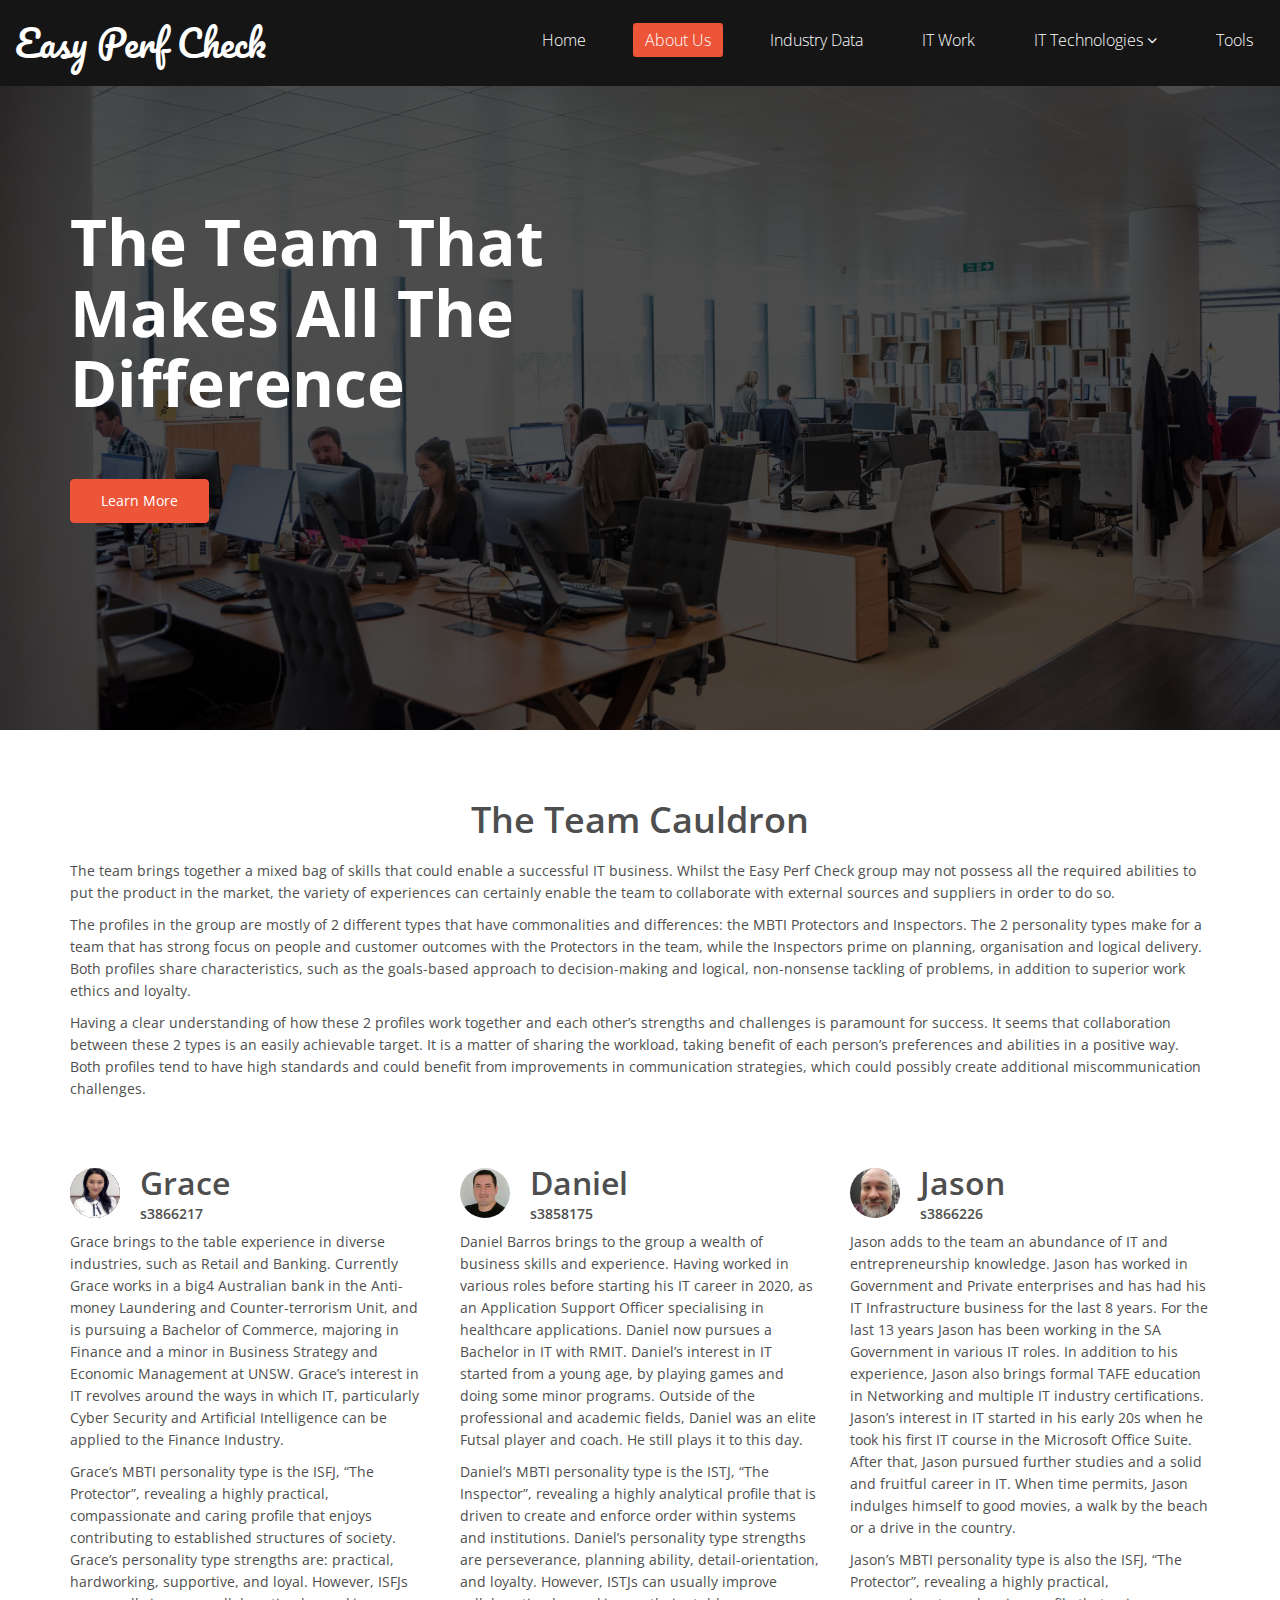
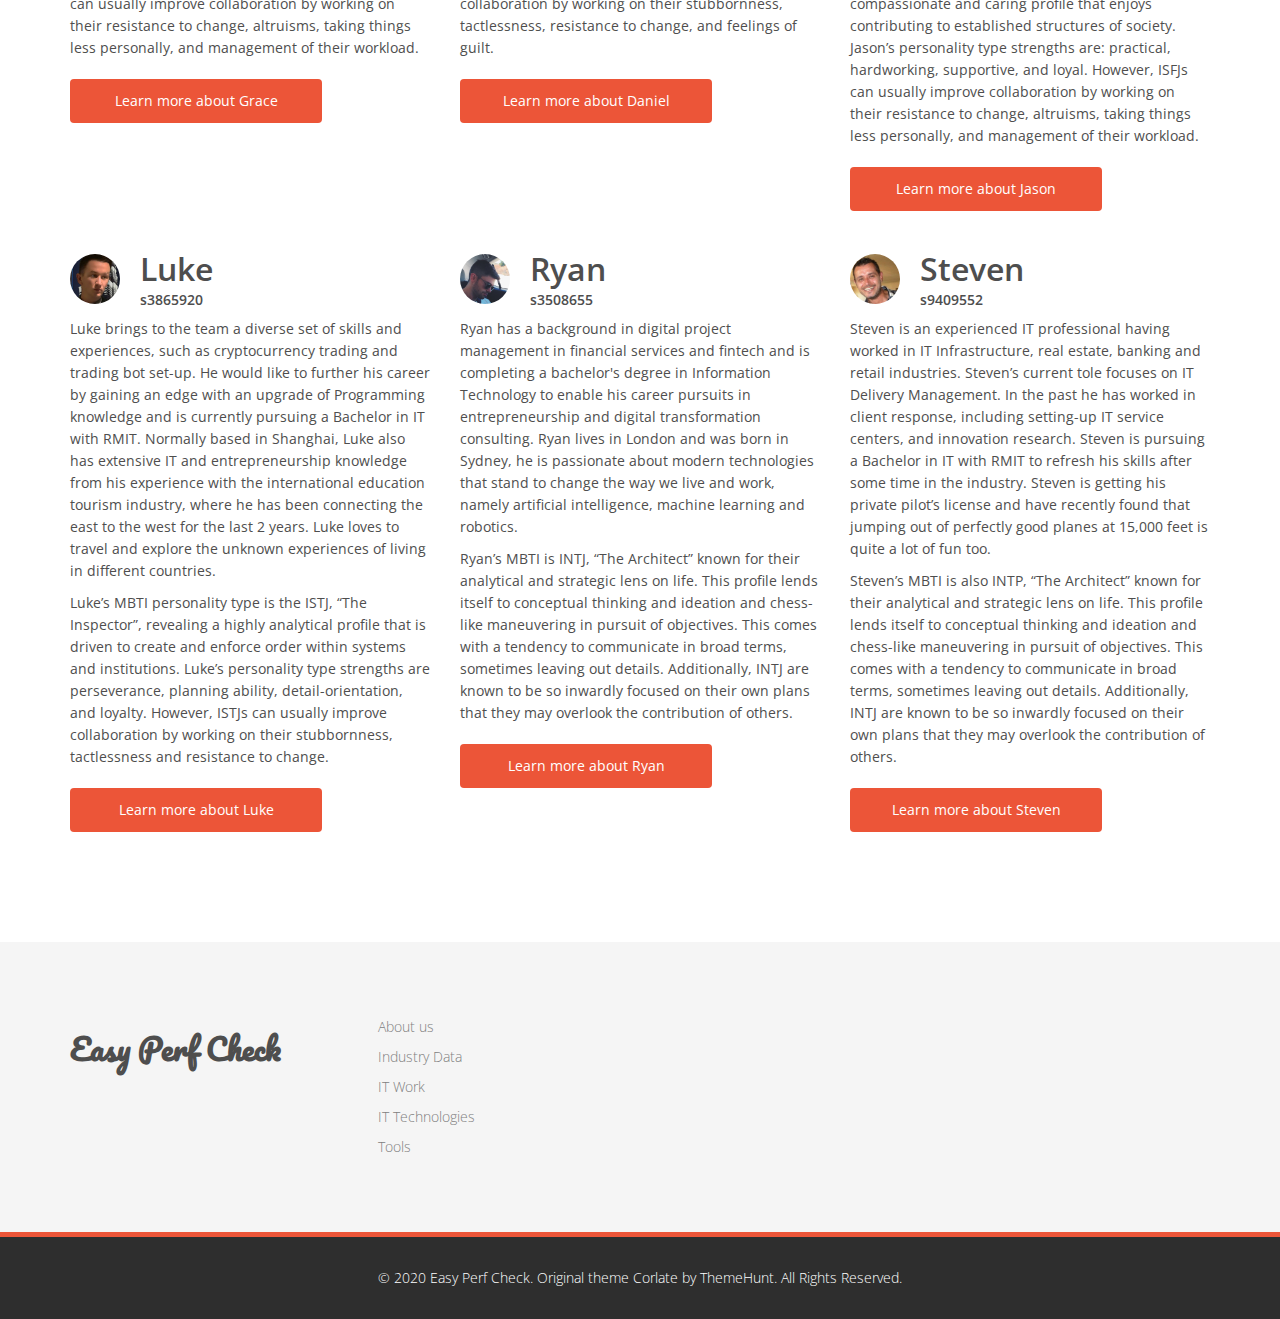
==== commit 556d4e79: "feature: Add missing photos, missing content and CTA buttons linking to personal sites" ====
--- a/about.html
+++ b/about.html
@@ -130,18 +130,14 @@
       </div>
 
       <div class="row">
-        <div class="col-sm-4 fadeInDown" data-wow-duration="1000ms"
-          data-wow-delay="600ms">
-          <div class="feature-wrap">
-            <div class="feature__header">
-              <!-- <img src="images/daniel.jpg" alt="Image of Grace Jiang"
-                class="feature__image"> -->
-              <h2 class="feature__heading"
-                style="border: solid black 2px; padding: 10px; border-radius: 100%;">
-                GJ
-              </h2>
-              <div class="feature__title">
-                <h2 class="feature__heading">Grace Jiang</h2>
+        <div class="col-sm-4 fadeInDown feature__tile"
+          data-wow-duration="1000ms" data-wow-delay="600ms">
+          <div class="feature-wrap">
+            <div class="feature__header">
+              <img src="images/grace.jpg" alt="Image of Grace Jiang"
+                class="feature__image">
+              <div class="feature__title">
+                <h2 class="feature__heading">Grace</h2>
                 <h6 class="feature__id">s3866217</h6>
               </div>
             </div>
@@ -162,17 +158,20 @@
               usually improve collaboration by working on their resistance to
               change, altruisms, taking things less personally, and management
               of their workload.</p>
-          </div>
-        </div>
-        <!--/.col-sm-4-->
-        <div class="col-sm-4 fadeInDown" data-wow-duration="1000ms"
-          data-wow-delay="600ms">
+            <a href="https://s3866217.github.io/IT-project/" target="_blank"
+              class="feature__button">Learn more about
+              Grace</a>
+          </div>
+        </div>
+        <!--/.col-sm-4-->
+        <div class="col-sm-4 fadeInDown feature__tile"
+          data-wow-duration="1000ms" data-wow-delay="600ms">
           <div class="feature-wrap">
             <div class="feature__header">
               <img src="images/daniel.jpg" alt="Image of Daniel Barros"
                 class="feature__image">
               <div class="feature__title">
-                <h2 class="feature__heading">Daniel Barros</h2>
+                <h2 class="feature__heading">Daniel</h2>
                 <h6 class="feature__id">s3858175</h6>
               </div>
             </div>
@@ -194,17 +193,20 @@
               detail-orientation, and loyalty. However, ISTJs can usually
               improve collaboration by working on their stubbornness,
               tactlessness, resistance to change, and feelings of guilt.</p>
-          </div>
-        </div>
-        <!--/.col-sm-4-->
-        <div class="col-sm-4 fadeInDown" data-wow-duration="1000ms"
-          data-wow-delay="600ms">
+            <a href="https://barrosdaniel.github.io/personal-profile/"
+              target="_blank" class="feature__button">Learn more about
+              Daniel</a>
+          </div>
+        </div>
+        <!--/.col-sm-4-->
+        <div class="col-sm-4 fadeInDown feature__tile"
+          data-wow-duration="1000ms" data-wow-delay="600ms">
           <div class="feature-wrap">
             <div class="feature__header">
               <img src="images/jason.jpg" alt="Image of Jason Davis"
                 class="feature__image">
               <div class="feature__title">
-                <h2 class="feature__heading">Jason Davis</h2>
+                <h2 class="feature__heading">Jason</h2>
                 <h6 class="feature__id">s3866226</h6>
               </div>
             </div>
@@ -229,11 +231,14 @@
               However, ISFJs can usually improve collaboration by working on
               their resistance to change, altruisms, taking things less
               personally, and management of their workload.</p>
-          </div>
-        </div>
-        <!--/.col-sm-4-->
-        <div class="col-sm-4 fadeInDown" data-wow-duration="1000ms"
-          data-wow-delay="600ms">
+            <a href="https://jasdavis75.github.io/profile/" target="_blank"
+              class="feature__button">Learn more about
+              Jason</a>
+          </div>
+        </div>
+        <!--/.col-sm-4-->
+        <div class="col-sm-4 fadeInDown feature__tile"
+          data-wow-duration="1000ms" data-wow-delay="600ms">
           <div class="feature-wrap">
             <div class="feature__header">
               <img src="images/luke.jpg" alt="Image of Luke Kelly"
@@ -261,17 +266,20 @@
               planning ability, detail-orientation, and loyalty. However, ISTJs
               can usually improve collaboration by working on their
               stubbornness, tactlessness and resistance to change.</p>
-          </div>
-        </div>
-        <!--/.col-sm-4-->
-        <div class="col-sm-4 fadeInDown" data-wow-duration="1000ms"
-          data-wow-delay="600ms">
+            <a href="https://s3865920.github.io/Assignment1/" target="_blank"
+              class="feature__button">Learn more about
+              Luke</a>
+          </div>
+        </div>
+        <!--/.col-sm-4-->
+        <div class="col-sm-4 fadeInDown feature__tile"
+          data-wow-duration="1000ms" data-wow-delay="600ms">
           <div class="feature-wrap">
             <div class="feature__header">
               <img src="images/ryan.jpg" alt="Image of Ryan Anderson-Smith"
                 class="feature__image">
               <div class="feature__title">
-                <h2 class="feature__heading">Ryan Anderson-Smith</h2>
+                <h2 class="feature__heading">Ryan</h2>
                 <h6 class="feature__id">s3508655</h6>
               </div>
             </div>
@@ -292,28 +300,43 @@
               details. Additionally, INTJ are known to be so inwardly focused on
               their own plans that they may overlook the contribution of others.
             </p>
-          </div>
-        </div>
-        <!--/.col-sm-4-->
-        <div class="col-sm-4 fadeInDown" data-wow-duration="1000ms"
-          data-wow-delay="600ms">
-          <div class="feature-wrap">
-            <div class="feature__header">
-              <!-- <img src="images/daniel.jpg" alt="Image of Steven Tsaklis"
-                class="feature__image"> -->
-              <h2 class="feature__heading"
-                style="border: solid black 2px; padding: 10px; border-radius: 100%;">
-                ST
-              </h2>
-              <div class="feature__title">
-                <h2 class="feature__heading">Steven Tsaklis</h2>
+            <a href="https://randersonsmith.github.io" target="_blank"
+              class="feature__button">Learn more about
+              Ryan</a>
+          </div>
+        </div>
+        <!--/.col-sm-4-->
+        <div class="col-sm-4 fadeInDown feature__tile"
+          data-wow-duration="1000ms" data-wow-delay="600ms">
+          <div class="feature-wrap">
+            <div class="feature__header">
+              <img src="images/steven.jpg" alt="Image of Steven Tsaklis"
+                class="feature__image">
+              <div class="feature__title">
+                <h2 class="feature__heading">Steven</h2>
                 <h6 class="feature__id">s9409552</h6>
               </div>
             </div>
-            <p class="feature__paragraph">Description Paragraph
-            </p>
-            <p class="feature__paragraph">MBTI Paragraph.
-            </p>
+            <p class="feature__paragraph">Steven is an experienced IT
+              professional having worked in IT Infrastructure, real estate,
+              banking and retail industries. Steven’s current tole focuses on IT
+              Delivery Management. In the past he has worked in client response,
+              including setting-up IT service centers, and innovation research.
+              Steven is pursuing a Bachelor in IT with RMIT to refresh his
+              skills after some time in the industry. Steven is getting his
+              private pilot’s license and have recently found that jumping out
+              of perfectly good planes at 15,000 feet is quite a lot of fun too.
+            </p>
+            <p class="feature__paragraph">Steven’s MBTI is also INTP, “The
+              Architect” known for their analytical and strategic lens on life.
+              This profile lends itself to conceptual thinking and ideation and
+              chess-like maneuvering in pursuit of objectives. This comes with a
+              tendency to communicate in broad terms, sometimes leaving out
+              details. Additionally, INTJ are known to be so inwardly focused on
+              their own plans that they may overlook the contribution of others.
+            </p>
+            <a href="" target="_blank" class="feature__button">Learn more about
+              Steven</a>
           </div>
         </div>
         <!--/.col-sm-4-->
--- a/css/custom.css
+++ b/css/custom.css
@@ -99,6 +99,14 @@
   text-align: left;
 }
 
+#content p span {
+  font-style: italic;
+}
+
+#content img {
+  margin-bottom: 20px;
+}
+
 
 
 /* ++++++++++++++++++++++++++++++++++++++++++++++++++++++++++++++++++++
@@ -113,6 +121,10 @@
 
 .team__description {
   text-align: left;
+}
+
+.feature__tile {
+  margin-bottom: 40px;
 }
 
 .feature__header {
@@ -148,6 +160,26 @@
   margin-bottom: 10px !important;
 }
 
+.feature__button:link,
+.feature__button:visited {
+  display: block;
+  width: 70%;
+  margin-top: 20px;
+  border: transparent solid 1px;
+  border-radius: 4px;
+  padding: 10px 20px;
+  background-color: #ec5538;
+  color: #fff;
+  text-align: center;
+}
+
+.feature__button:hover,
+.feature__button:active {
+  border: #ec5538 solid 1px;
+  background-color: #fafafa;
+  color: #ec5538;
+}
+
 
 
 /* ++++++++++++++++++++++++++++++++++++++++++++++++++++++++++++++++++++
